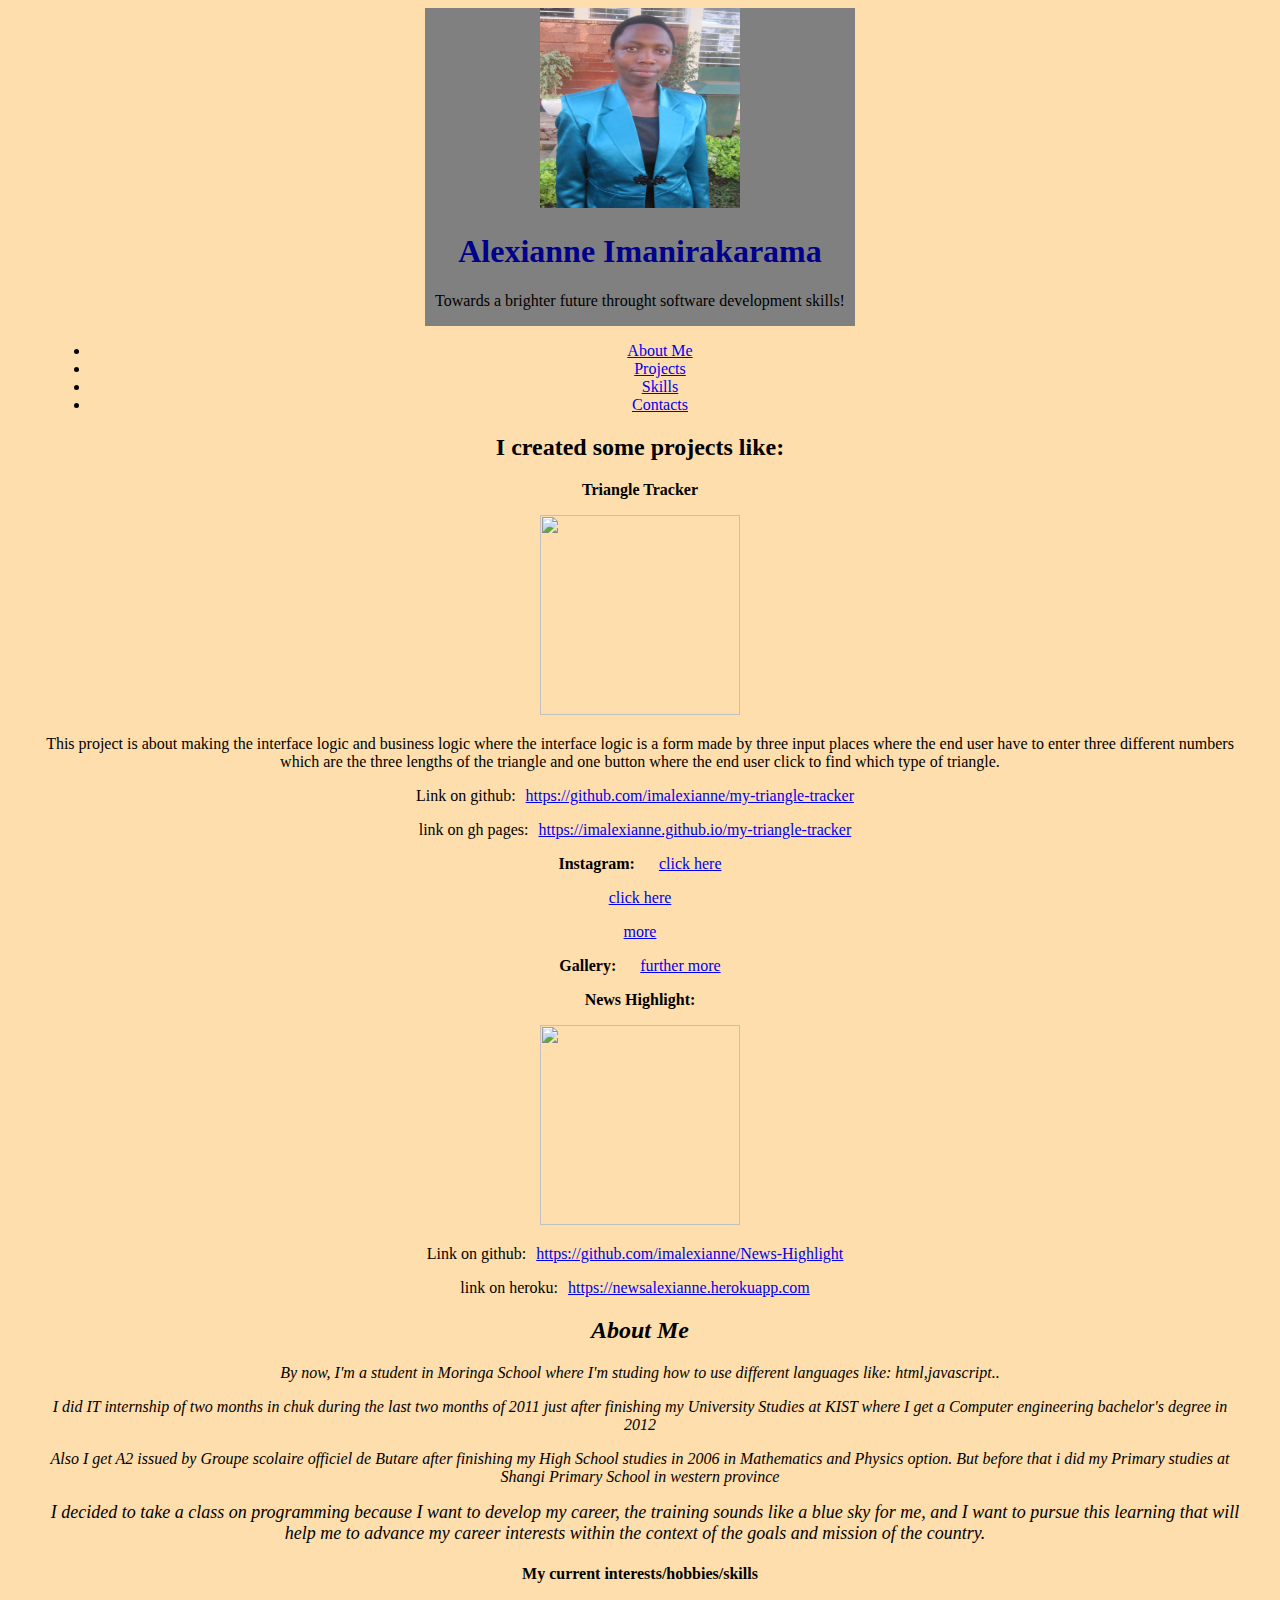
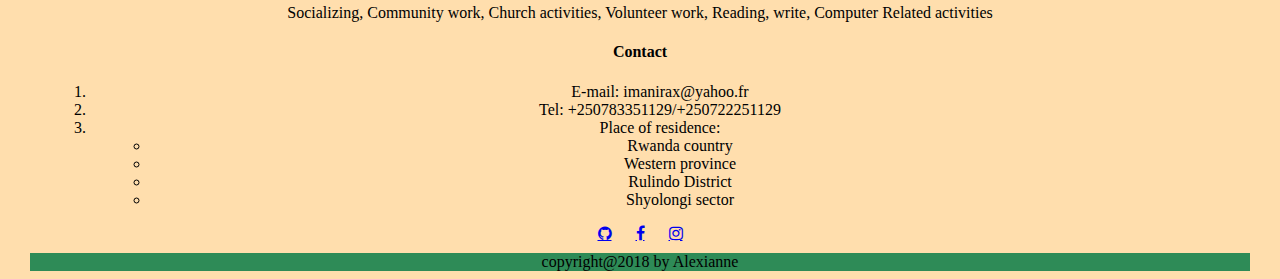
==== index.html @ ab797b79 "style" ====
<!DOCTYPE html>
<html>
  <head>
    <title>Alexianne portfolio</title>
      <link rel="stylesheet" type="text/css" href="css/style.css">
      <link rel="stylesheet" href="https://cdnjs.cloudflare.com/ajax/libs/font-awesome/4.7.0/css/font-awesome.min.css">
  </head>
  <body>
      
    <!--head section-->
     <div id="section">
      <!-- <div class="header"> -->
        
        <img src="image/Alexianne.jpg">
        <h1>Alexianne Imanirakarama</h1>     
      <!-- </div> -->
      <!-- <div class="me"> -->
        <p>Towards a brighter future throught software development skills!</p>
       
      <!-- </div> -->
    </div>
    <nav>
      <ul>
        <li><a href="#AboutMe">About Me</a></li>
        <li><a href="#Projects">Projects</a></li>
        <li><a href="Skills">Skills</a></li>
        <li><a href="#Contact">Contacts</a></li> 
      </ul>
    </nav>

    <!--projects section-->
    <div id="Projects">
      <h2>I created some projects like:</h2>
        <p><strong>Triangle Tracker</strong></p>
        
        <img src="/home/wecode/Pictures/Triangle.png">
        <p>This project is about making the interface logic and business logic where the interface logic is a form made by three input places where the end user have to enter three different numbers which are the three lengths of the triangle and one button where the end user click to find which type of triangle.</p>
        <p>Link on github:<a href="https://github.com/imalexianne/my-triangle-tracker/">https://github.com/imalexianne/my-triangle-tracker</a></p>
        <p>link on gh pages:<a href="https://https://imalexianne.github.io/my-triangle-tracker/">https://imalexianne.github.io/my-triangle-tracker</a></p> 
        
        <p><strong>Instagram:</strong> 
        <a href="https://github.com/imalexianne/Awards">click here</a></p>  
        <a href="https://awardsapp.herokuapp.com/">click here</a></p>
        
        <a href="https://cloneinst.herokuapp.com/">more</a></p>
        <p><strong>Gallery:</strong> 
        <a href="https://imalexianne.herokuapp.com/">further more</a></p>
        <p><strong>News Highlight:</strong></p>
        
        <img src="/home/wecode/Pictures/Newshighlight.png"> 
        <p>Link on github:<a href="https://github.com/imalexianne/News-Highlight">https://github.com/imalexianne/News-Highlight</a></p>
        <p>link on heroku:<a href="https://newsalexianne.herokuapp.com/">https://newsalexianne.herokuapp.com</a></p>
    
    </div>        
    <!--education background-->
    
    <div id="AboutMe">
      <h2>About Me</h2>
        <p>By now, I'm a student in Moringa School where I'm studing how to use different languages like: html,javascript..</p>
        <p>I did IT internship of two months in chuk during the last two months of 2011 just after finishing my University Studies at KIST where I get a Computer engineering bachelor's degree in 2012</p>
        <p>Also I get A2 issued by Groupe scolaire officiel de Butare after finishing my High School studies in 2006 
           in Mathematics and Physics option. But before that i did my Primary studies at Shangi Primary School in western province</p>
    </div>
    <!--motivation-->
    <p><span>I decided to take a class on programming because I want  to develop my career, the training sounds like a blue sky for me, and I want
        to pursue this learning that will help me to advance my career interests within the context of the goals and mission of the country.</span></p>
    <!--interests/hobbies/skills-->
    <h4>My current interests/hobbies/skills</h4>
    <p id="hobbies">Socializing, Community work, Church activities, Volunteer work, Reading, write, Computer Related activities</p>
    <!--current adress-->
    <div id="Contact">
      <h4>Contact</h4>
        <ol>
          <li>E-mail: imanirax@yahoo.fr</li>
          <li>Tel: +250783351129/+250722251129</li>
          <li>Place of residence: 
            <ul>
              <li>Rwanda country</li>
              <li>Western province</li>
              <li>Rulindo District</li>
              <li>Shyolongi sector</li>
            </ul>
          </li>  
        </ol>
    </div>
    <div class="social">
      <a href="https://github.com/imalexianne" class="fa fa-github"></a>
      <a href="https://www.facebook.com/imanirakarama.alexianne" class="fa fa-facebook"></a>
      <a href="https://www.instagram.com/imanirakaramaalexianne/?hl=en" class="fa fa-instagram"></a>  
    </div>              
  </body>
  <footer>copyright@2018 by Alexianne</footer>
</html>
---- css/style.css ----
*{
    margin-left:10px;
    margin-right:10px;
}
#section{
    background-color: grey;
    /* background-ima<div class="header">ge: url(https://encrypted-tbn0.gstatic.com/images?q=tbn:ANd9GcQOQzv6wLZZ5WgjfXl1J95irI3Px_-SPLRJhPrYNJxgn05WqN2XXQ); */
    padding: 0px;
    text-align:center; 
}
.me{
    font-style: bold;
    margin-left: 0px;
    margin-right:300px; 
    text-align: center;
}
h1{
    color:darkblue;
}
#AboutMe{
    font-style: oblique;
}
span{
    font-style: italic;
    font-size: large;
}
.header{
    text-align: center;
}
.social{
    text-align:center;
}
img{
    height:200px;
    width:200px;
}
body{
    background-color: darkgray;
    color:darkblue;
}
@media screen and (min-width: 900px) {
    body {
        background-color: navajowhite;
        color: black;
        text-align:center; 
    }
      #section{
        display:inline-block;
    }
    .me{
        margin-top: 80px;
       }
   }
@media scr
    #secti
      disp
    }
}
    image{justify-content
        border-radius:80px;
    }
    footer{
        margin-top: 10px;
        text-align:center;
        background-color: seagreen;
    }
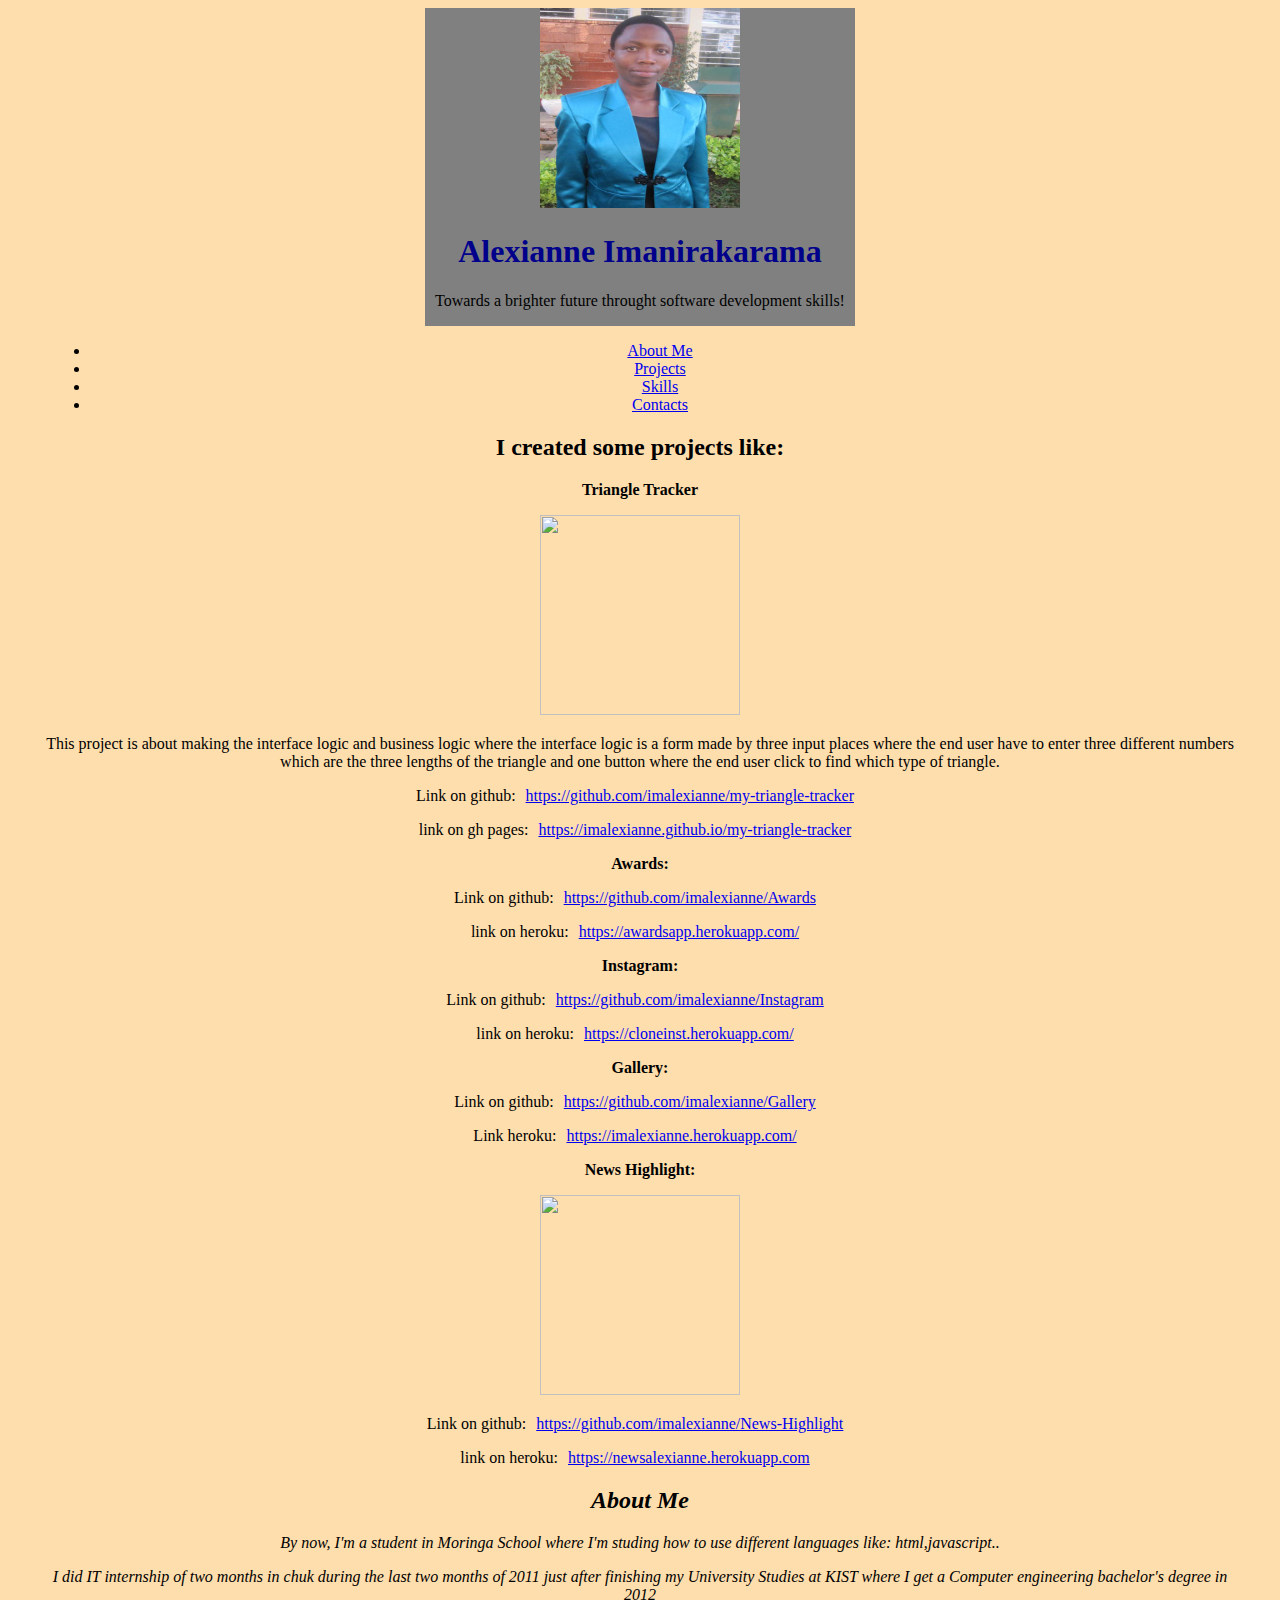
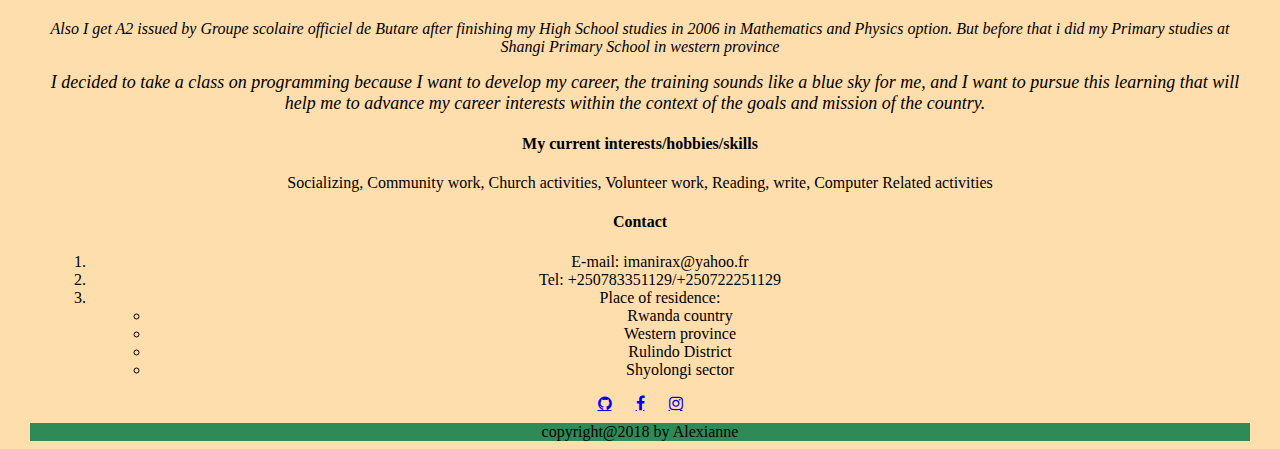
==== commit 4800a367: "add changes" ====
--- a/index.html
+++ b/index.html
@@ -38,13 +38,17 @@
         <p>Link on github:<a href="https://github.com/imalexianne/my-triangle-tracker/">https://github.com/imalexianne/my-triangle-tracker</a></p>
         <p>link on gh pages:<a href="https://https://imalexianne.github.io/my-triangle-tracker/">https://imalexianne.github.io/my-triangle-tracker</a></p> 
         
-        <p><strong>Instagram:</strong> 
-        <a href="https://github.com/imalexianne/Awards">click here</a></p>  
-        <a href="https://awardsapp.herokuapp.com/">click here</a></p>
-        
-        <a href="https://cloneinst.herokuapp.com/">more</a></p>
+        <p><strong>Awards:</strong> 
+        <p>Link on github:<a href="https://github.com/imalexianne/Awards">https://github.com/imalexianne/Awards</a></p>  
+        <p>link on heroku:<a href="https://awardsapp.herokuapp.com/">https://awardsapp.herokuapp.com/</a></p>
+
+        <p><strong>Instagram:</strong>
+        <p>Link on github:<a href="https://github.com/imalexianne/Instagram">https://github.com/imalexianne/Instagram</a></p>    
+        <p>link on heroku:<a href="https://cloneinst.herokuapp.com/">https://cloneinst.herokuapp.com/</a></p>
+
         <p><strong>Gallery:</strong> 
-        <a href="https://imalexianne.herokuapp.com/">further more</a></p>
+        <p>Link on github:<a href="https://github.com/imalexianne/Gallery">https://github.com/imalexianne/Gallery</a></p> 
+        <p>Link heroku:<a href="https://imalexianne.herokuapp.com/">https://imalexianne.herokuapp.com/</a></p>
         <p><strong>News Highlight:</strong></p>
         
         <img src="/home/wecode/Pictures/Newshighlight.png"> 
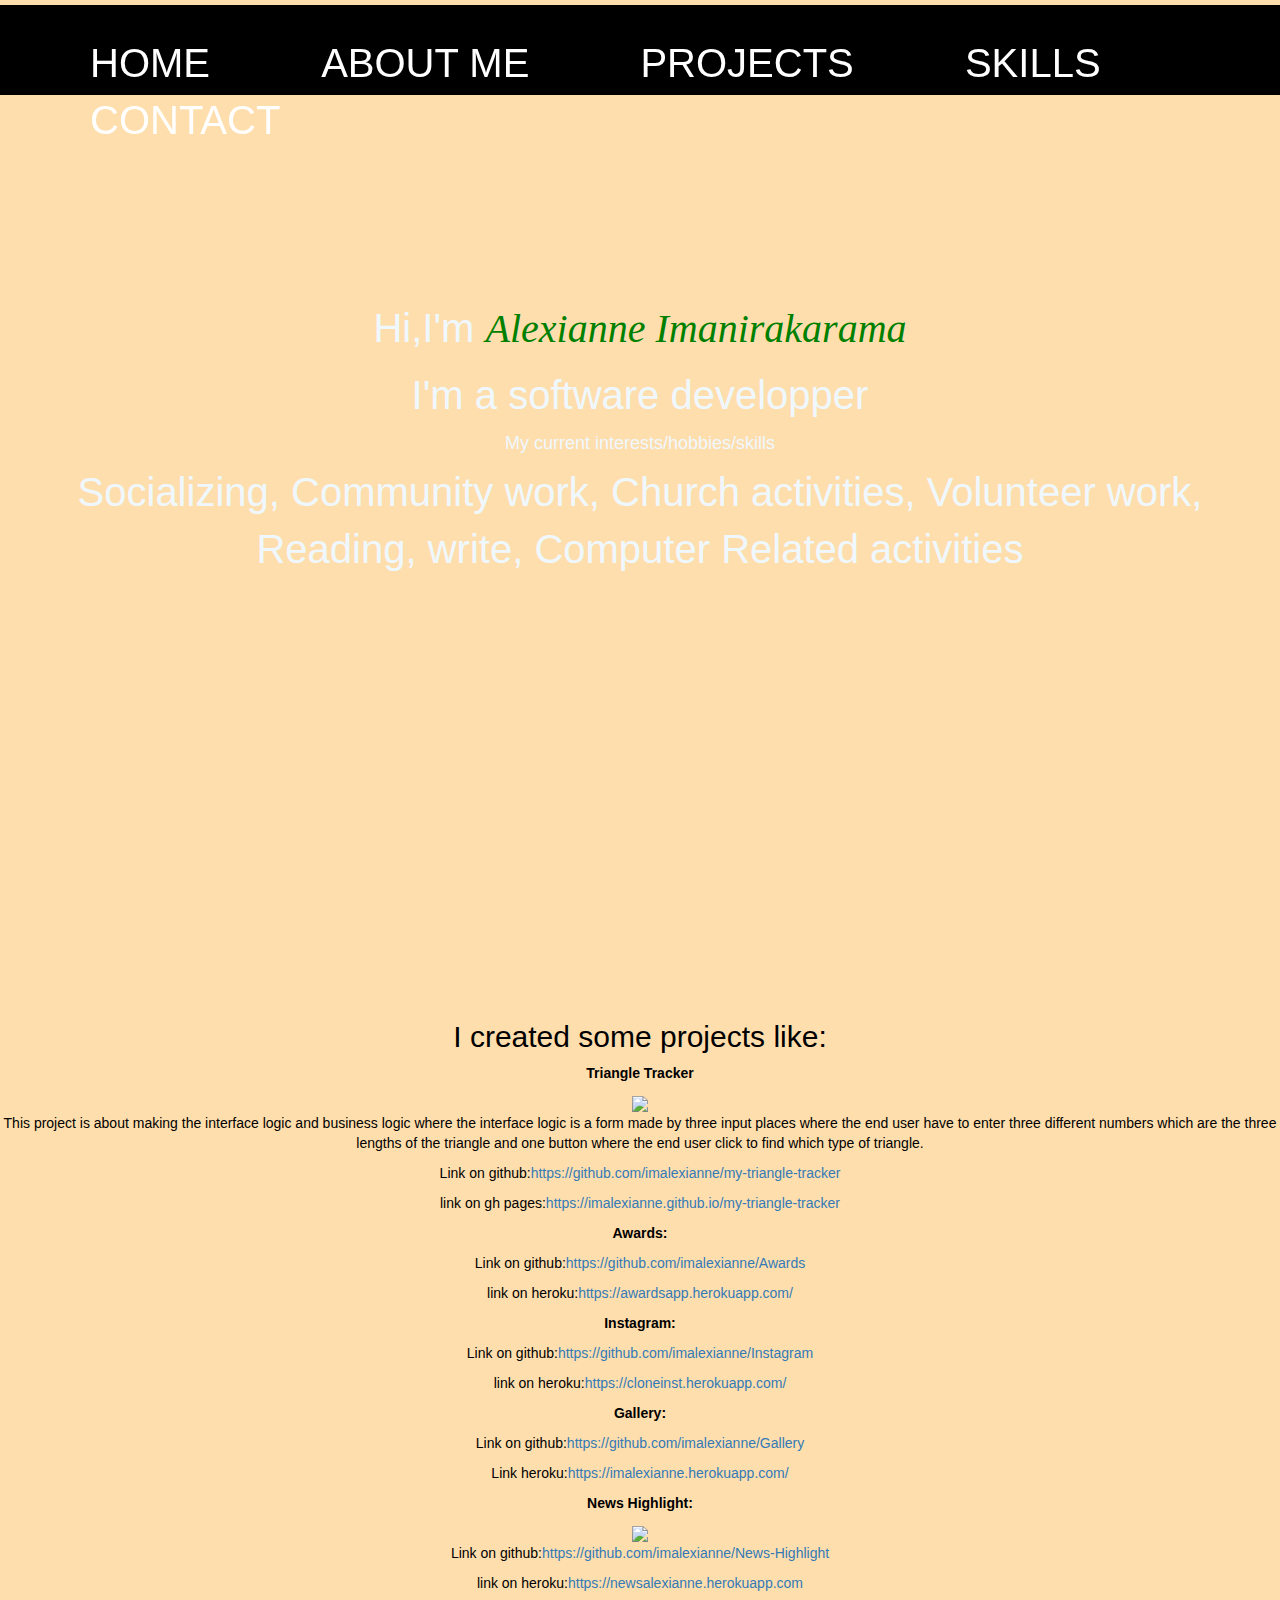
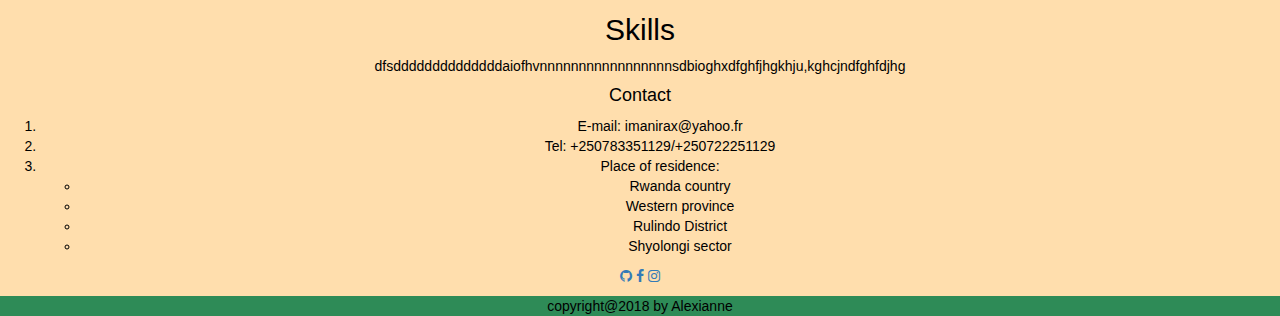
==== commit 7fef6f6f: "styles" ====
--- a/index.html
+++ b/index.html
@@ -2,91 +2,100 @@
 <html>
   <head>
     <title>Alexianne portfolio</title>
+      <link rel="stylesheet" href="https://maxcdn.bootstrapcdn.com/bootstrap/3.4.0/css/bootstrap.min.css">
+
+                       
       <link rel="stylesheet" type="text/css" href="css/style.css">
       <link rel="stylesheet" href="https://cdnjs.cloudflare.com/ajax/libs/font-awesome/4.7.0/css/font-awesome.min.css">
+      <link rel="stylesheet" href="https://cdnjs.cloudflare.com/ajax/libs/font-awesome/4.7.0/css/font-awesome.min.css">
+   
   </head>
   <body>
+    <div id="bar">
+      <div id="navig">
+          <nav>
+              <ul>
+                  <li><a href="#home">home</a></li>
+                  <li><a href="#aboutme">about me</a></li>
+                  <li><a href="#projects">projects</a></li>
+                  <li><a href="#skills">skills</a></li>
+                  <li><a href="#contact">contact</a></li>
+                  
+              </ul>
+               
+          </nav>
+  
+      </div>
+  
+        <div id="home">
+            <p>Hi,I'm <em style="font-family: 'Courgette', cursive;color:green;">Alexianne Imanirakarama</em></p>
+            <p>I'm a software developper</p>
+        
+            <h4>My current interests/hobbies/skills</h4>
+            <p id="hobbies">Socializing, Community work, Church activities, Volunteer work, Reading, write, Computer Related activities</p>
+        </div>
+    </div>
+        <div id="projects">
+            <h2>I created some projects like:</h2>
+              <p><strong>Triangle Tracker</strong></p>
+              
+              <img src="/home/wecode/Pictures/Triangle.png">
+              <p>This project is about making the interface logic and business logic where the interface logic is a form made by three input places where the end user have to enter three different numbers which are the three lengths of the triangle and one button where the end user click to find which type of triangle.</p>
+              <p>Link on github:<a href="https://github.com/imalexianne/my-triangle-tracker/">https://github.com/imalexianne/my-triangle-tracker</a></p>
+              <p>link on gh pages:<a href="https://https://imalexianne.github.io/my-triangle-tracker/">https://imalexianne.github.io/my-triangle-tracker</a></p> 
+              
+              <p><strong>Awards:</strong> 
+              <p>Link on github:<a href="https://github.com/imalexianne/Awards">https://github.com/imalexianne/Awards</a></p>  
+              <p>link on heroku:<a href="https://awardsapp.herokuapp.com/">https://awardsapp.herokuapp.com/</a></p>
+    
+              <p><strong>Instagram:</strong>
+              <p>Link on github:<a href="https://github.com/imalexianne/Instagram">https://github.com/imalexianne/Instagram</a></p>    
+              <p>link on heroku:<a href="https://cloneinst.herokuapp.com/">https://cloneinst.herokuapp.com/</a></p>
+    
+              <p><strong>Gallery:</strong> 
+              <p>Link on github:<a href="https://github.com/imalexianne/Gallery">https://github.com/imalexianne/Gallery</a></p> 
+              <p>Link heroku:<a href="https://imalexianne.herokuapp.com/">https://imalexianne.herokuapp.com/</a></p>
+              <p><strong>News Highlight:</strong></p>
+              
+              <img src="/home/wecode/Pictures/Newshighlight.png"> 
+              <p>Link on github:<a href="https://github.com/imalexianne/News-Highlight">https://github.com/imalexianne/News-Highlight</a></p>
+              <p>link on heroku:<a href="https://newsalexianne.herokuapp.com/">https://newsalexianne.herokuapp.com</a></p>
+          
+          </div> 
+        
+        
       
-    <!--head section-->
-     <div id="section">
-      <!-- <div class="header"> -->
+        <div id="skills">
+          <h2>Skills</h2>
+            dfsddddddddddddddaiofhvnnnnnnnnnnnnnnnnnsdbioghxdfghfjhgkhju,kghcjndfghfdjhg
+          </div>
+         
+          
+          <!--current adress-->
+          <div id="contact">
+            <h4>Contact</h4>
+              <ol>
+                <li>E-mail: imanirax@yahoo.fr</li>
+                <li>Tel: +250783351129/+250722251129</li>
+                <li>Place of residence: 
+                  <ul>
+                    <li>Rwanda country</li>
+                    <li>Western province</li>
+                    <li>Rulindo District</li>
+                    <li>Shyolongi sector</li>
+                  </ul>
+                </li>  
+              </ol>
+          </div>
         
-        <img src="image/Alexianne.jpg">
-        <h1>Alexianne Imanirakarama</h1>     
-      <!-- </div> -->
-      <!-- <div class="me"> -->
-        <p>Towards a brighter future throught software development skills!</p>
+      
+      
+      
+   
        
-      <!-- </div> -->
-    </div>
-    <nav>
-      <ul>
-        <li><a href="#AboutMe">About Me</a></li>
-        <li><a href="#Projects">Projects</a></li>
-        <li><a href="Skills">Skills</a></li>
-        <li><a href="#Contact">Contacts</a></li> 
-      </ul>
-    </nav>
+      
 
-    <!--projects section-->
-    <div id="Projects">
-      <h2>I created some projects like:</h2>
-        <p><strong>Triangle Tracker</strong></p>
-        
-        <img src="/home/wecode/Pictures/Triangle.png">
-        <p>This project is about making the interface logic and business logic where the interface logic is a form made by three input places where the end user have to enter three different numbers which are the three lengths of the triangle and one button where the end user click to find which type of triangle.</p>
-        <p>Link on github:<a href="https://github.com/imalexianne/my-triangle-tracker/">https://github.com/imalexianne/my-triangle-tracker</a></p>
-        <p>link on gh pages:<a href="https://https://imalexianne.github.io/my-triangle-tracker/">https://imalexianne.github.io/my-triangle-tracker</a></p> 
-        
-        <p><strong>Awards:</strong> 
-        <p>Link on github:<a href="https://github.com/imalexianne/Awards">https://github.com/imalexianne/Awards</a></p>  
-        <p>link on heroku:<a href="https://awardsapp.herokuapp.com/">https://awardsapp.herokuapp.com/</a></p>
-
-        <p><strong>Instagram:</strong>
-        <p>Link on github:<a href="https://github.com/imalexianne/Instagram">https://github.com/imalexianne/Instagram</a></p>    
-        <p>link on heroku:<a href="https://cloneinst.herokuapp.com/">https://cloneinst.herokuapp.com/</a></p>
-
-        <p><strong>Gallery:</strong> 
-        <p>Link on github:<a href="https://github.com/imalexianne/Gallery">https://github.com/imalexianne/Gallery</a></p> 
-        <p>Link heroku:<a href="https://imalexianne.herokuapp.com/">https://imalexianne.herokuapp.com/</a></p>
-        <p><strong>News Highlight:</strong></p>
-        
-        <img src="/home/wecode/Pictures/Newshighlight.png"> 
-        <p>Link on github:<a href="https://github.com/imalexianne/News-Highlight">https://github.com/imalexianne/News-Highlight</a></p>
-        <p>link on heroku:<a href="https://newsalexianne.herokuapp.com/">https://newsalexianne.herokuapp.com</a></p>
     
-    </div>        
-    <!--education background-->
-    
-    <div id="AboutMe">
-      <h2>About Me</h2>
-        <p>By now, I'm a student in Moringa School where I'm studing how to use different languages like: html,javascript..</p>
-        <p>I did IT internship of two months in chuk during the last two months of 2011 just after finishing my University Studies at KIST where I get a Computer engineering bachelor's degree in 2012</p>
-        <p>Also I get A2 issued by Groupe scolaire officiel de Butare after finishing my High School studies in 2006 
-           in Mathematics and Physics option. But before that i did my Primary studies at Shangi Primary School in western province</p>
-    </div>
-    <!--motivation-->
-    <p><span>I decided to take a class on programming because I want  to develop my career, the training sounds like a blue sky for me, and I want
-        to pursue this learning that will help me to advance my career interests within the context of the goals and mission of the country.</span></p>
-    <!--interests/hobbies/skills-->
-    <h4>My current interests/hobbies/skills</h4>
-    <p id="hobbies">Socializing, Community work, Church activities, Volunteer work, Reading, write, Computer Related activities</p>
-    <!--current adress-->
-    <div id="Contact">
-      <h4>Contact</h4>
-        <ol>
-          <li>E-mail: imanirax@yahoo.fr</li>
-          <li>Tel: +250783351129/+250722251129</li>
-          <li>Place of residence: 
-            <ul>
-              <li>Rwanda country</li>
-              <li>Western province</li>
-              <li>Rulindo District</li>
-              <li>Shyolongi sector</li>
-            </ul>
-          </li>  
-        </ol>
-    </div>
     <div class="social">
       <a href="https://github.com/imalexianne" class="fa fa-github"></a>
       <a href="https://www.facebook.com/imanirakarama.alexianne" class="fa fa-facebook"></a>
--- a/css/style.css
+++ b/css/style.css
@@ -1,25 +1,52 @@
-*{
-    margin-left:10px;
-    margin-right:10px;
+#bar{
+    background-image:url("https://codeinspiration.pro/wp-content/themes/theme_ci/img/ImageHero1.jpg");
+    background-size: 100% 100%;
+    height:1000px;
+    margin-bottom:10px;
+    color: aliceblue;
+    font-size:40px;
+    text-align: center;
+    padding-top:300px;
+    font-family: -apple-system, BlinkMacSystemFont, 'Segoe UI', Roboto, Oxygen, Ubuntu, Cantarell, 'Open Sans', 'Helvetica Neue', sans-serif;
 }
+
+
 #section{
-    background-color: grey;
+  height:100%;
+  width:100%;
+  background-image:url(https://codeinspiration.pro/wp-content/themes/theme_ci/img/ImageHero1.jpg);
     /* background-ima<div class="header">ge: url(https://encrypted-tbn0.gstatic.com/images?q=tbn:ANd9GcQOQzv6wLZZ5WgjfXl1J95irI3Px_-SPLRJhPrYNJxgn05WqN2XXQ); */
-    padding: 0px;
-    text-align:center; 
+    
+    
+    
+
+  
+  background-color: #cccccc;
+  
+  background-position: center;
+  background-repeat: no-repeat;
+  background-size: cover;
+  position: relative;
 }
-.me{
+.centered{
+    position: absolute;
+    top: 50%;
+    left: 50%;
+    transform: translate(-50%, -50%);
+    margin-top:30%;
+  }
+  
+/* .me{
     font-style: bold;
     margin-left: 0px;
     margin-right:300px; 
     text-align: center;
-}
+} */
 h1{
     color:darkblue;
 }
-#AboutMe{
-    font-style: oblique;
-}
+
+
 span{
     font-style: italic;
     font-size: large;
@@ -30,10 +57,10 @@
 .social{
     text-align:center;
 }
-img{
+/* img{
     height:200px;
     width:200px;
-}
+} */
 body{
     background-color: darkgray;
     color:darkblue;
@@ -51,16 +78,41 @@
         margin-top: 80px;
        }
    }
-@media scr
-    #secti
-      disp
-    }
-}
-    image{justify-content
-        border-radius:80px;
-    }
+
     footer{
         margin-top: 10px;
         text-align:center;
         background-color: seagreen;
+    }
+    h3{
+        color:white;
+    }
+    nav{
+        height: 90px;
+        background-color:black;
+        text-align: left;
+        position: fixed;
+        top:5px;
+        width:100%;
+    }
+    nav ul{
+        padding-top:30px;
+    }
+    
+    nav ul li{
+        display: inline-block;
+        
+        
+    }
+    
+    nav ul li a{
+        text-transform:uppercase;
+        padding: 0 50px 40px 50px ;
+        color:white;
+        text-decoration: none;
+        
+    }
+    
+    nav ul li a:hover{
+        color:red;
     }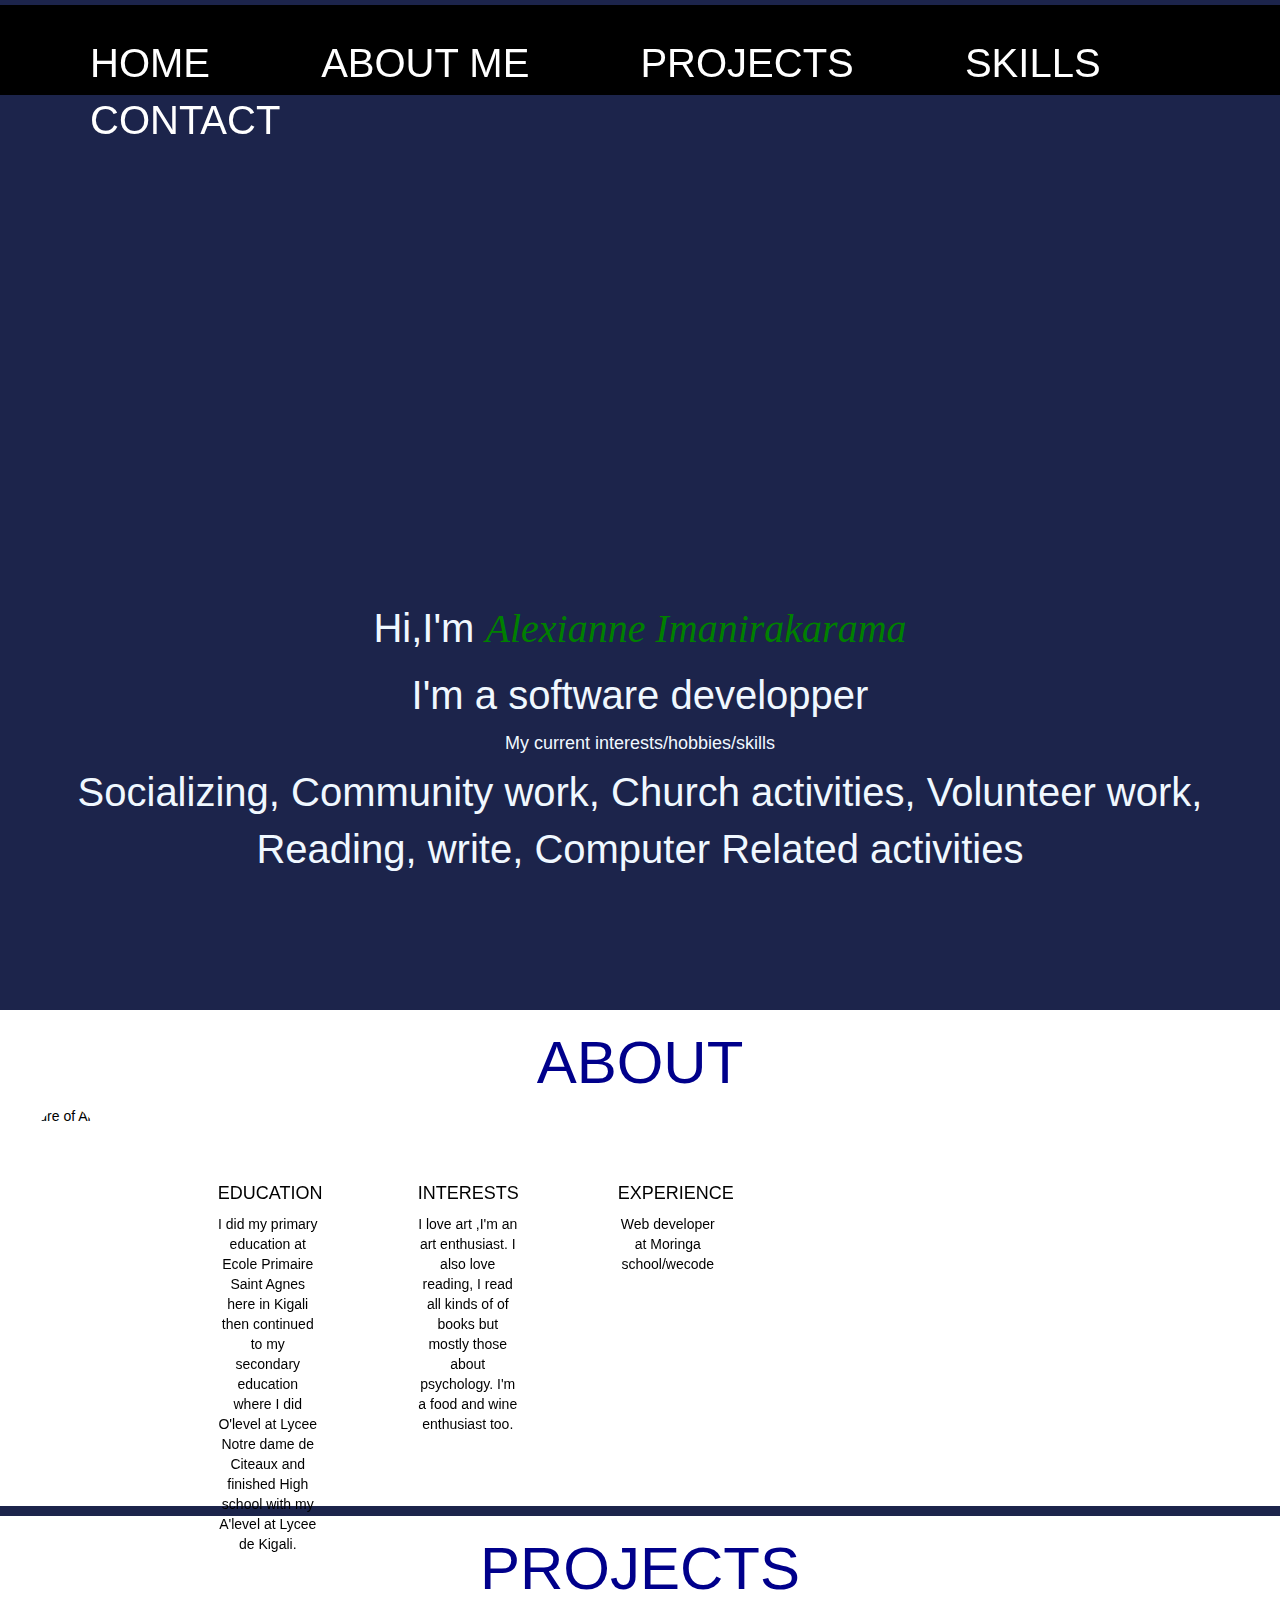
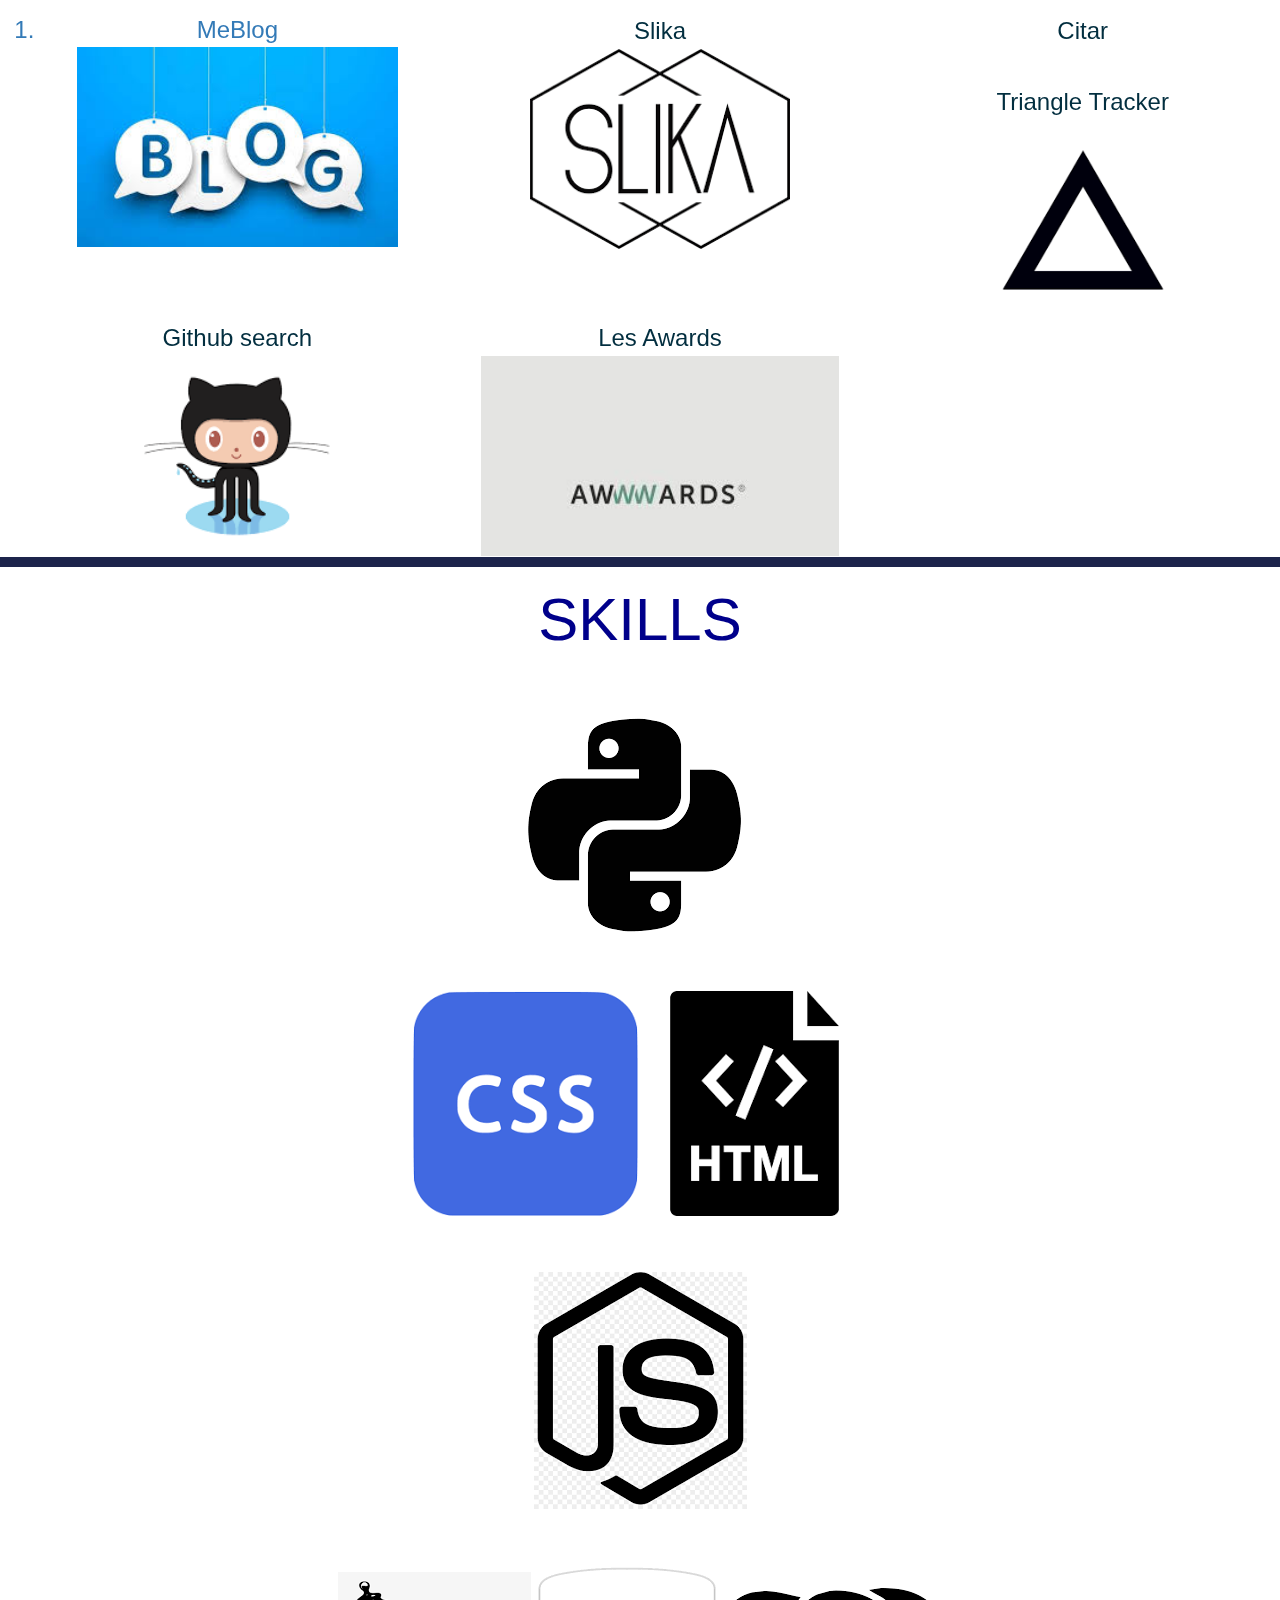
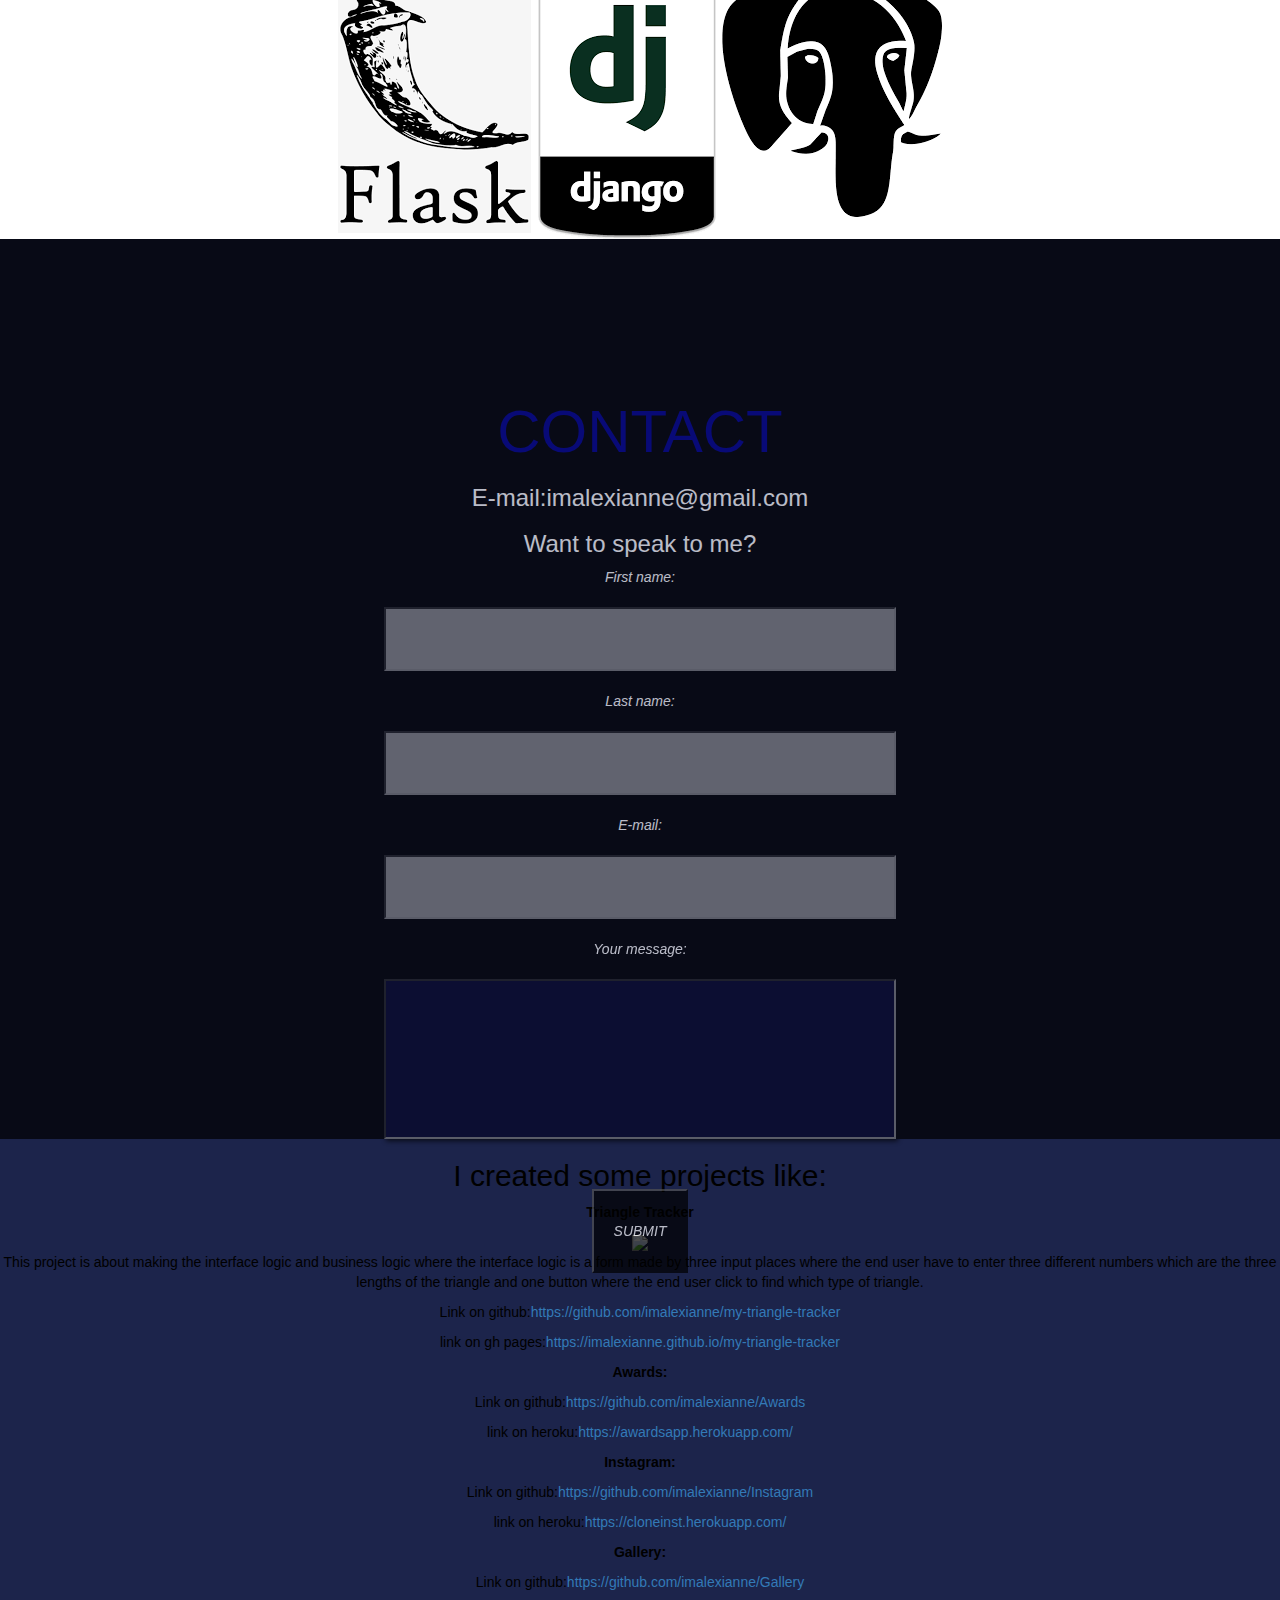
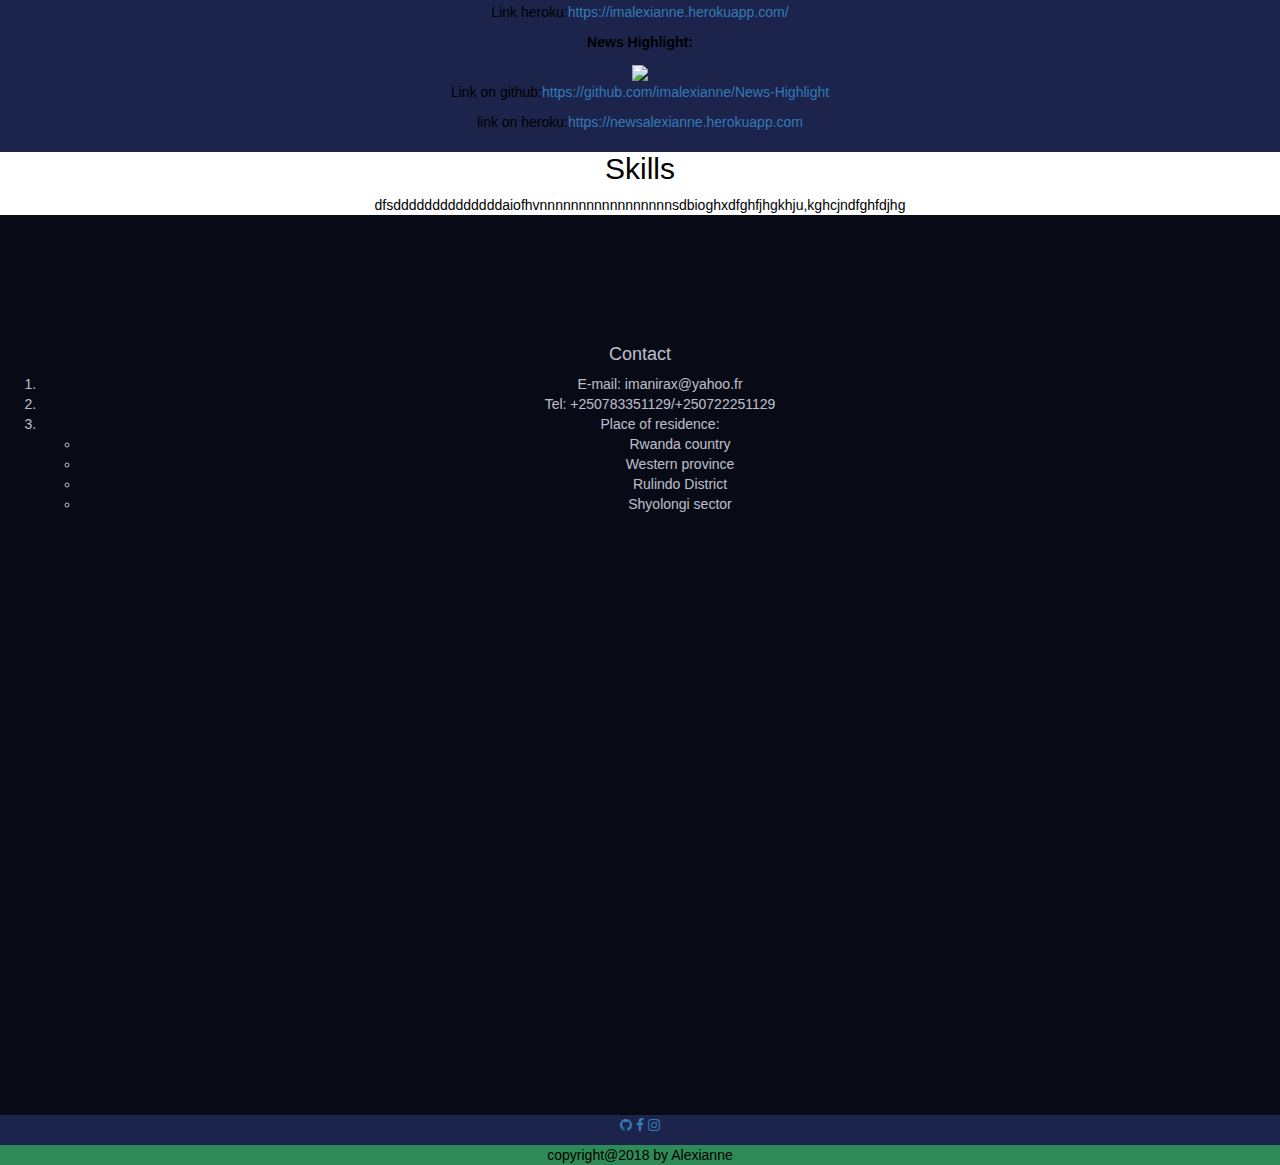
==== commit 5a4a6cda: "styles" ====
--- a/index.html
+++ b/index.html
@@ -35,6 +35,185 @@
             <p id="hobbies">Socializing, Community work, Church activities, Volunteer work, Reading, write, Computer Related activities</p>
         </div>
     </div>
+
+
+
+
+
+
+    <div id="about">
+      <h1>ABOUT</h1>
+      <div>
+      <img height="400px;" style="border-radius:50%;float: left;" src="https://instagram.fkgl1-1.fna.fbcdn.net/vp/77fd5631f260f55328ab012a439bee21/5D558C71/t51.2885-19/s150x150/30855607_438489249909446_4873376975613329408_n.jpg?_nc_ht=instagram.fkgl1-1.fna.fbcdn.net" alt="Picture of Anabella">
+    </div>
+      <div class="row" id="abo">
+            <!-- <div class="col-md-3">
+                <h4>NAME</h4>
+            
+            <p>TUYISENGE Anabella<p>
+            </div> -->
+      
+            <div class="col-md-3" style=>
+                 <h4 class="card card-heading">EDUCATION</h4>
+            
+                
+            <p>I did my primary education at Ecole Primaire Saint Agnes here in Kigali then continued to my secondary education where I did O'level at Lycee Notre dame de Citeaux and finished High school with my A'level at Lycee de Kigali.</p>
+        </div>
+        
+            <div class="col-md-3">
+                 <h4>INTERESTS</h4>
+           
+        
+            <p>I love art ,I'm an art enthusiast.
+                    I also love reading, I read all kinds of of books but mostly those about psychology.
+                 I'm a food and wine enthusiast too. </p>
+                </div>
+            <div class="col-md-3">
+                <h4>EXPERIENCE</h4>
+           
+            <p>Web developer at Moringa school/wecode</p>
+       
+        </div>
+      </div>
+    </div>
+      <div id="portfolio">
+            <div class="projectsname">
+                    <h1>PROJECTS</h1>
+                        <ol>
+                              <div class="projects">
+                                  <div class="row">
+                                      <div class="col-md-4">
+     <a href="blog.html">
+        <li class="project">MeBlog</li>
+        <img height="200" src="[data-uri]" alt="">
+     </a>
+        <!-- <img src="images/1.png" alt="" height="200"> -->
+        <!-- <h6>MeBlog is a personal blog where I post my personal.You're free to visit,like and comment on the blog posts there</h6>
+        <h5>Me  blog was developed using: <em>Flask framework, Bootstrap </em></h5>
+        <a href="https://meblog1109.herokuapp.com/">MeBlog</a>
+        <a href="https://meblog1109.herokuapp.com/">Github repo</a> -->
+    </div>
+    <div class="col-md-4">
+        <li class="projects">Slika</li>
+        <img height="200" src="[data-uri]" alt="">
+        <!-- <img src="images/2.png" alt="" height="200"> -->
+        <!-- <h6>Slika is a web site where I post amazing photography</h6>
+        <h5>Slika was developed using: <em>Django framework, Bootstrap </em></h5>
+        <a href="https://slika1109.herokuapp.com/">Slika</a>
+        <a href="https://meblog1109.herokuapp.com/">Github repo</a> -->
+    </div>
+    <div class="col-md-4">
+        <li class="projects">Citar</li>
+        <img src="https://encrypted-tbn0.gstatic.com/images?q=tbn:ANd9GcQB5HpevOaBNTjzOSbn5gCDR3pBnRqMSApg_3SA7JFpp4n_UK0REA" alt="" height="200">
+        <!-- <img src="images/3.png" alt="" height="200"> -->
+        <!-- <h6>Citar is a website where different quotes are posted and can be upvoted and downvoted</h6>
+        <h5>Citar was developed using: <em>Angular framework, Bootstrap </em></h5>
+        <a href="https://meblog1109.herokuapp.com/">Citar</a>
+        <a href="https://meblog1109.herokuapp.com/">Github repo</a> -->
+    </div>
+    <div class="col-md-4">
+        <li class="projects">Triangle Tracker</li>
+        <img src="[data-uri]" alt="" height="200">
+        <!-- <img src="images/4.png" alt="" height="200"> -->
+
+        <!-- <h6>Triangle Tracker is a website where people can go to compare types of triangles</h6>
+        <h5>Citar was developed using: <em>Html, CSS ,JavaScript </em></h5>
+        <a href="https://meblog1109.herokuapp.com/">Triangle Tracker</a>
+        <a href="https://meblog1109.herokuapp.com/">Github repo</a> -->
+    </div>
+
+    <div class="col-md-4">
+            <a href="git.html">
+            <li class="projects">Github search</li>
+            <img src="[data-uri]" height="200" alt="">
+            </a>
+            
+            
+        <!-- <h5>Github serach was developed using: <em>Angular JS, Bootstrap </em></h5>
+        <a href="https://anabella1109.github.io/Github/">Github Search</a>
+        <a href="https://meblog1109.herokuapp.com/">Github repo</a> -->
+            
+        </div>
+        <div class="col-md-4">
+                <li class="projects">Les Awards</li>
+                <img src="[data-uri]" height="200" alt="">
+                <!-- <img src="images/6.png" alt="" height="200"> -->
+                <!-- <h6>LewAwards is an Awwwards clone web app where peple can come rate different projects</h6>
+                <h5>Citar was developed using: <em>Django, Bootstrap, Postgresql</em></h5>
+                <a href="https://anabella1109.github.io/Github/">LesAwards</a>
+                <a href="https://meblog1109.herokuapp.com/">Github repo</a> -->
+            </div>
+    </div>
+    </ol>
+ 
+    </div>
+   
+   
+
+   
+    </div>
+    
+
+  <div>
+      
+  </div>
+<div id="skills">
+
+<h1>SKILLS</h1>
+<center><div>
+ <h3>Python</h3>
+ <img src="[data-uri]" alt="">
+ <h3>HTML&CSS</h3>
+ <img src="[data-uri]" alt="">
+ <img src="[data-uri]" alt="">
+ <h3>JavaScript</h3>
+ <img src="[data-uri]" alt="">
+ <h3>Postgres</h3>
+ <img src="[data-uri]" alt="">
+ <img src="[data-uri]" alt="">
+ <img src="[data-uri]" alt="">
+</div></center>
+ 
+</div>
+  <div id="contact">
+    <h1>CONTACT</h1>
+    <h3>E-mail:imalexianne@gmail.com</h3>
+    <h3>Want to speak to me?</h3>
+    <form>
+            First name:<br>
+            <input type="text" name="firstname"><br>
+            Last name:<br>
+            <input type="text" name="lastname"><br>
+            E-mail:<br>
+            <input type="text" name="e-mail"><br>
+            Your message:<br>
+            <input type="text" name="message" id="bigger"><br>
+            <input type="submit" value="Submit">
+    </form>
+    
+
+      
+  </div>
+
+
+
+
+
+
+
+
+
+
+
+
+
+
+
+
+
+
+
+
         <div id="projects">
             <h2>I created some projects like:</h2>
               <p><strong>Triangle Tracker</strong></p>
--- a/css/style.css
+++ b/css/style.css
@@ -115,4 +115,220 @@
     
     nav ul li a:hover{
         color:red;
-    }+    }
+
+
+
+    body{
+        background-color:rgb(28, 36, 75);
+       
+    }
+    input[type=text]{
+        background-color:grey;
+        color:black;
+        padding: 20px;
+        width: 40%;
+        box-shadow:2px 2px 5px black;
+        margin: 20px;
+    }
+    
+    #bigger{
+        height:160px;
+        background-color: rgb(7, 7, 41);
+        color:white;
+    }
+    
+    input[type=submit]{
+        background-color:black;
+        color: white;
+        padding-top:30px;
+        padding-bottom:30px;
+        padding-left: 20px;
+        padding-right: 20px;
+        margin-top: 30px;
+        font-family: -apple-system, BlinkMacSystemFont, 'Segoe UI', Roboto, Oxygen, Ubuntu, Cantarell, 'Open Sans', 'Helvetica Neue', sans-serif;
+        text-transform: uppercase;
+    }
+    
+    #contact{
+        color:white;
+        background-color:black;
+        opacity:0.7;
+        height: 900px;
+        font-family: 'Gill Sans', 'Gill Sans MT', Calibri, 'Trebuchet MS', sans-serif;
+        text-align: center;
+        padding-top: 120px;
+    
+    }
+    
+    #home{
+        background-image:url("https://images.pexels.com/photos/234527/pexels-photo-234527.jpeg?auto=compress&cs=tinysrgb&dpr=2&h=750&w=1260");
+        background-size: 100% 100%;
+        height:1000px;
+        margin-bottom:10px;
+        color: aliceblue;
+        font-size:40px;
+        text-align: center;
+        padding-top:300px;
+        font-family: -apple-system, BlinkMacSystemFont, 'Segoe UI', Roboto, Oxygen, Ubuntu, Cantarell, 'Open Sans', 'Helvetica Neue', sans-serif;
+    }
+    
+    em{
+        /* color: cornflowerblue; */
+        /* font-family: 'Courgette', cursive; */
+    }
+    
+    #about>div>div{
+        /* background-color: dodgerblue; */
+        border-radius: 50%;
+        height: 130px;
+        width: 130px;
+         margin-left: 70px;
+         position:relative;
+         top:-50px;
+          
+       
+       
+    }
+    #about>div>h4{
+        padding-top: 54px;
+        text-align: center;
+    }
+    
+    .flex1{ 
+        display: inline-flex;
+        justify-content: space-around;
+        margin-top: 200px;
+    
+    }
+    
+    #about>p{
+        font-family: Cambria, Cochin, Georgia, Times, 'Times New Roman', serif;
+        font-size: 15px;
+        width: 130px;
+        display:inline-flex;
+        justify-content: space-around;
+        position:relative;
+        top:90px;
+        left:-110px;
+    
+        
+        
+    }
+    
+    #portfolio h1,#about h1, #skills h1{
+        text-align: center;
+        margin-top:10px;
+        padding-top: 20px;
+        font-family: 'Gill Sans', 'Gill Sans MT', Calibri, 'Trebuchet MS', sans-serif;
+        font-size: 60px;
+    }
+    
+    #contact h1{
+        text-align: center;
+        font-family: 'Gill Sans', 'Gill Sans MT', Calibri, 'Trebuchet MS', sans-serif;
+        font-size: 60px;
+        padding-top: 20px;
+        
+    }
+    
+    .projects{
+        display:flex;
+        flex-direction:row;
+        justify-content: space-around;
+        padding: 1px;
+        font-size:24px;
+        color:rgb(2, 46, 63);
+    }
+    .description{
+        display:flex;
+        flex-direction:row;
+        justify-content: space-around;
+        padding: 1px;
+    }
+    .links{
+        display:flex;
+        flex-direction:row;
+        justify-content: space-around;
+        padding: 1px;
+        text-decoration-line:none;
+          
+    }
+    .links a{
+        text-decoration-line:none;
+        padding:20px;
+        opacity:0.7;
+        background-color:rgba(132, 230, 230, 0.637);
+        margin-top:100px;
+        color: rgba(17, 22, 22, 0.637);
+    }
+    .links a:hover{
+        background-color:#5088f0;
+    }
+    
+    .description{
+        margin-left:100px;
+        margin-top: 100px;
+        font-family: 'Gill Sans', 'Gill Sans MT', Calibri, 'Trebuchet MS', sans-serif;
+    }
+    
+    #last,#two{
+        text-align: center;
+        font-size: 22px;
+        margin-top: 160px;
+        
+        
+    }
+    
+    form{
+        font-style: italic;
+    }
+    
+    img{
+        /* height:300px; */
+        /* border-radius:50%; */
+        /* float:left; */
+    }
+    nav{
+        height: 90px;
+        background-color:black;
+        text-align: left;
+        position: fixed;
+        top:5px;
+        width:100%;
+    }
+    nav ul{
+        padding-top:30px;
+    }
+    
+    nav ul li{
+        display: inline-block;
+        
+        
+    }
+    
+    nav ul li a{
+        text-transform:uppercase;
+        padding: 0 50px 40px 50px ;
+        color:white;
+        text-decoration: none;
+        
+    }
+    
+    nav ul li a:hover{
+        color:red;
+    }
+    #about,#portfolio,#skills{
+        background-color: white;
+        height: 100%;
+        
+    }
+    
+    #abo{
+        margin-top: 10%;
+    }
+    
+    
+        
+    
+    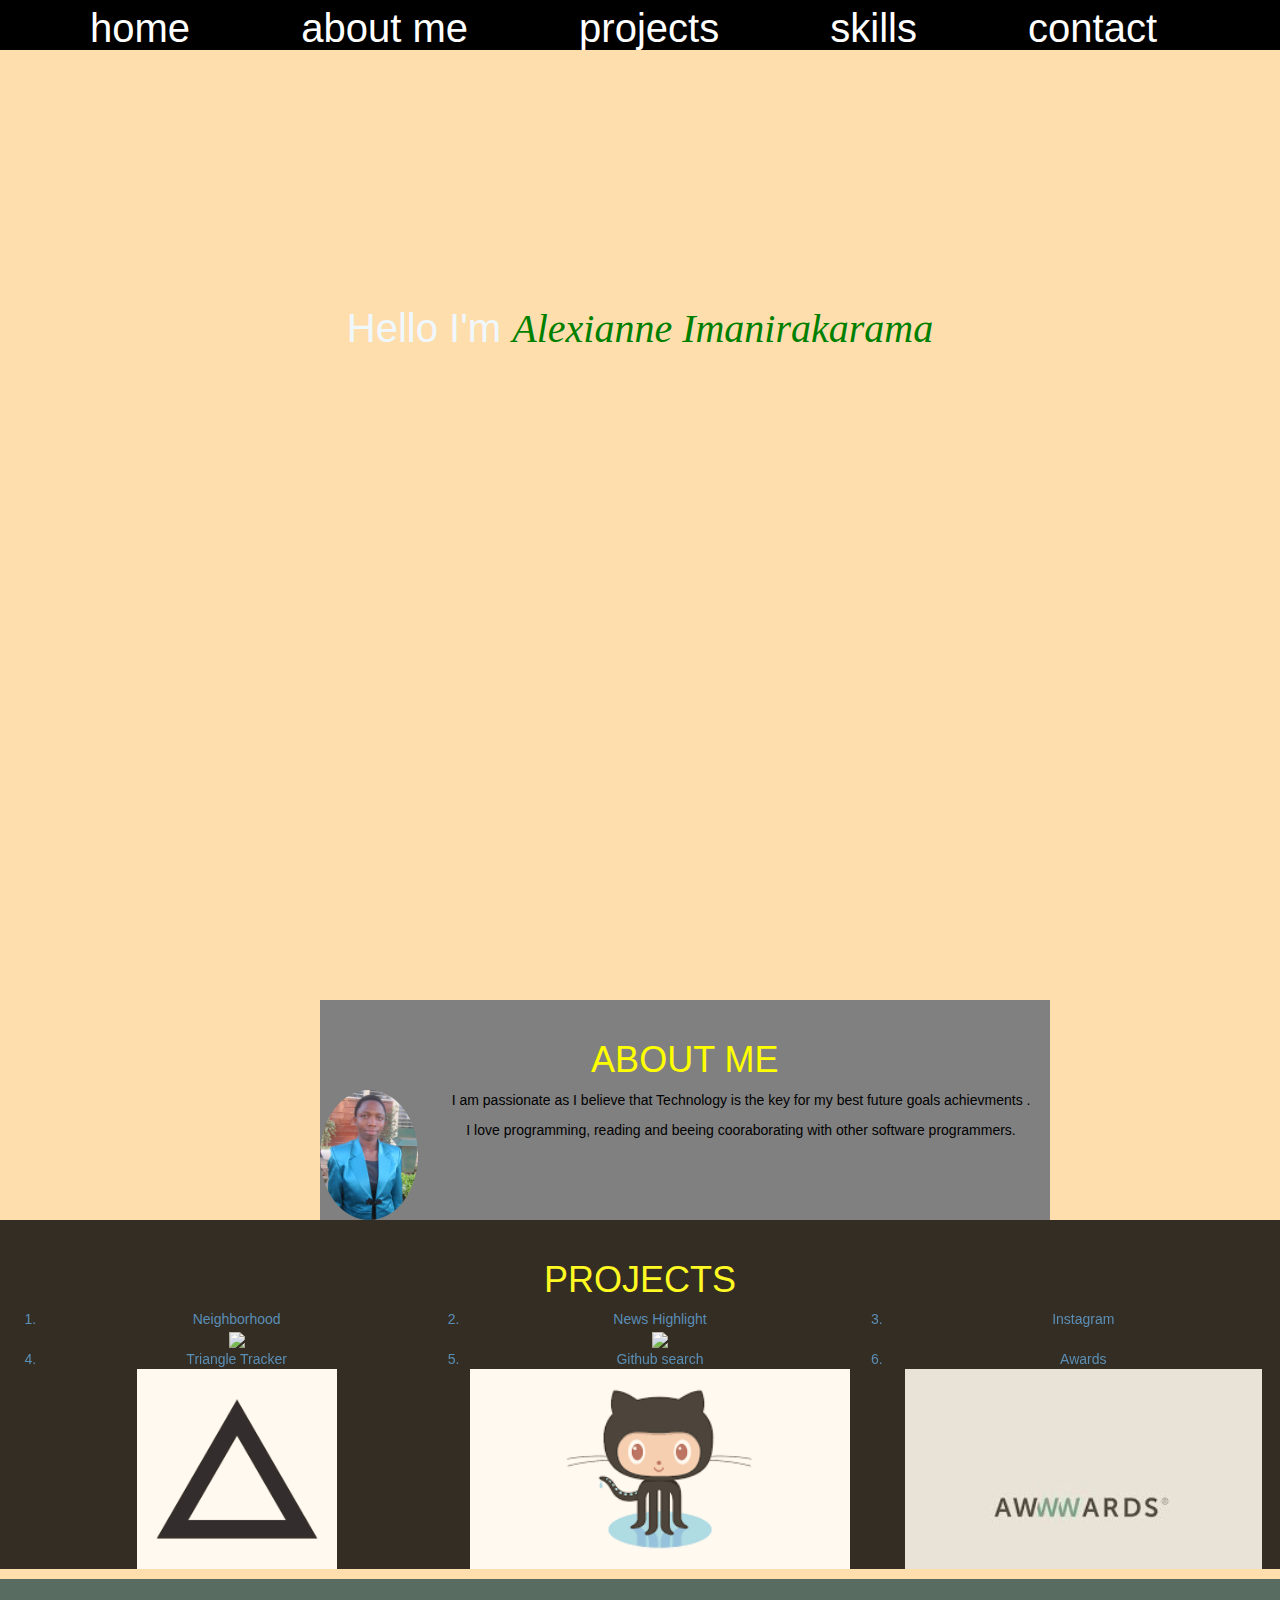
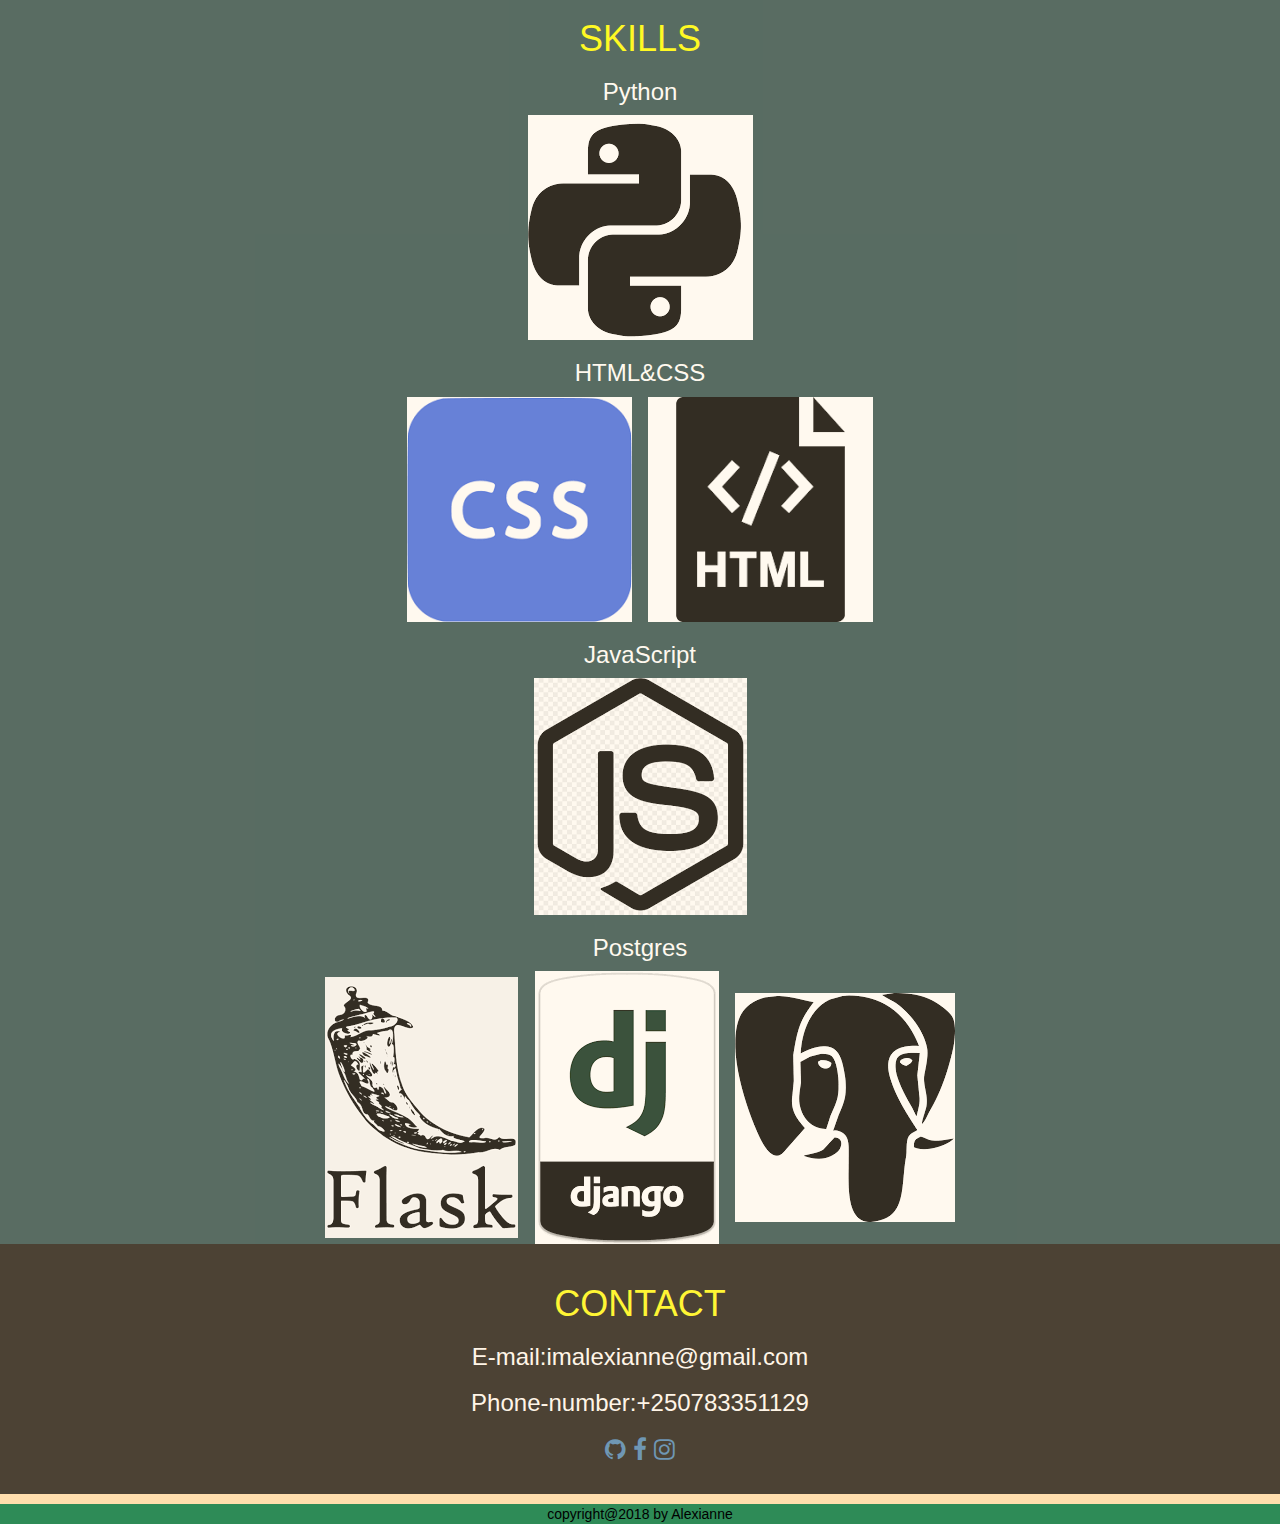
==== commit 7a66f097: "add skills" ====
--- a/index.html
+++ b/index.html
@@ -16,7 +16,7 @@
           <nav>
               <ul>
                   <li><a href="#home">home</a></li>
-                  <li><a href="#aboutme">about me</a></li>
+                  <li><a href="#about">about me</a></li>
                   <li><a href="#projects">projects</a></li>
                   <li><a href="#skills">skills</a></li>
                   <li><a href="#contact">contact</a></li>
@@ -28,11 +28,10 @@
       </div>
   
         <div id="home">
-            <p>Hi,I'm <em style="font-family: 'Courgette', cursive;color:green;">Alexianne Imanirakarama</em></p>
-            <p>I'm a software developper</p>
+            <p>Hello I'm <em style="font-family: 'Courgette', cursive;color:green;">Alexianne Imanirakarama</em></p>
+            <p></p>
         
-            <h4>My current interests/hobbies/skills</h4>
-            <p id="hobbies">Socializing, Community work, Church activities, Volunteer work, Reading, write, Computer Related activities</p>
+            
         </div>
     </div>
 
@@ -42,106 +41,80 @@
 
 
     <div id="about">
-      <h1>ABOUT</h1>
+      <h1>ABOUT ME</h1>
       <div>
-      <img height="400px;" style="border-radius:50%;float: left;" src="https://instagram.fkgl1-1.fna.fbcdn.net/vp/77fd5631f260f55328ab012a439bee21/5D558C71/t51.2885-19/s150x150/30855607_438489249909446_4873376975613329408_n.jpg?_nc_ht=instagram.fkgl1-1.fna.fbcdn.net" alt="Picture of Anabella">
+      <img height="130px;" style="border-radius:50%;float: left;" src="image/Alexianne.jpg" alt="Picture of Alexianne">
     </div>
       <div class="row" id="abo">
-            <!-- <div class="col-md-3">
-                <h4>NAME</h4>
             
-            <p>TUYISENGE Anabella<p>
-            </div> -->
       
-            <div class="col-md-3" style=>
-                 <h4 class="card card-heading">EDUCATION</h4>
+            
             
                 
-            <p>I did my primary education at Ecole Primaire Saint Agnes here in Kigali then continued to my secondary education where I did O'level at Lycee Notre dame de Citeaux and finished High school with my A'level at Lycee de Kigali.</p>
-        </div>
+            <p>I am passionate as I believe that Technology is the key for my best future goals achievments .
+
+            </p>
+       
         
-            <div class="col-md-3">
-                 <h4>INTERESTS</h4>
+            
            
         
-            <p>I love art ,I'm an art enthusiast.
-                    I also love reading, I read all kinds of of books but mostly those about psychology.
-                 I'm a food and wine enthusiast too. </p>
-                </div>
-            <div class="col-md-3">
-                <h4>EXPERIENCE</h4>
+            <p>I love programming, reading and beeing cooraborating with other software programmers. 
+                    
+             </p>
+               
            
-            <p>Web developer at Moringa school/wecode</p>
+            
        
         </div>
       </div>
     </div>
-      <div id="portfolio">
-            <div class="projectsname">
+      <!-- <div id="portfolio"> -->
+        
+            <div id="projects">
                     <h1>PROJECTS</h1>
                         <ol>
                               <div class="projects">
                                   <div class="row">
                                       <div class="col-md-4">
-     <a href="blog.html">
-        <li class="project">MeBlog</li>
-        <img height="200" src="[data-uri]" alt="">
+     <a href="https://github.com/imalexianne/Neighborhood">
+        <li class="project">Neighborhood</li></a>
+        <img height="200" src="https://www.icgov.org/sites/default/files/wysiwyg/Know%20Your%20Neighborhood%20Graphic%20-%20Final.png">
      </a>
-        <!-- <img src="images/1.png" alt="" height="200"> -->
-        <!-- <h6>MeBlog is a personal blog where I post my personal.You're free to visit,like and comment on the blog posts there</h6>
-        <h5>Me  blog was developed using: <em>Flask framework, Bootstrap </em></h5>
-        <a href="https://meblog1109.herokuapp.com/">MeBlog</a>
-        <a href="https://meblog1109.herokuapp.com/">Github repo</a> -->
+        
     </div>
     <div class="col-md-4">
-        <li class="projects">Slika</li>
-        <img height="200" src="[data-uri]" alt="">
-        <!-- <img src="images/2.png" alt="" height="200"> -->
-        <!-- <h6>Slika is a web site where I post amazing photography</h6>
-        <h5>Slika was developed using: <em>Django framework, Bootstrap </em></h5>
-        <a href="https://slika1109.herokuapp.com/">Slika</a>
-        <a href="https://meblog1109.herokuapp.com/">Github repo</a> -->
+        <a href="https://github.com/imalexianne/News-Highlight">
+        <li class="projects">News Highlight</li></a>
+        <img height="200" src="file:///home/alexianne/Pictures/news.png">
     </div>
     <div class="col-md-4">
-        <li class="projects">Citar</li>
-        <img src="https://encrypted-tbn0.gstatic.com/images?q=tbn:ANd9GcQB5HpevOaBNTjzOSbn5gCDR3pBnRqMSApg_3SA7JFpp4n_UK0REA" alt="" height="200">
-        <!-- <img src="images/3.png" alt="" height="200"> -->
-        <!-- <h6>Citar is a website where different quotes are posted and can be upvoted and downvoted</h6>
-        <h5>Citar was developed using: <em>Angular framework, Bootstrap </em></h5>
-        <a href="https://meblog1109.herokuapp.com/">Citar</a>
-        <a href="https://meblog1109.herokuapp.com/">Github repo</a> -->
+      <a href="https://github.com/imalexianne/Instagram">
+        <li class="projects">Instagram</li></a>
+        <img src="https://regionalgwflow.iah.org/files/2018/11/instagram-png.png" alt="" height="200">
+        
     </div>
     <div class="col-md-4">
-        <li class="projects">Triangle Tracker</li>
+        <a href="https://github.com/imalexianne/my-triangle-tracker/">
+        <li class="projects">Triangle Tracker</li></a>
         <img src="[data-uri]" alt="" height="200">
-        <!-- <img src="images/4.png" alt="" height="200"> -->
-
-        <!-- <h6>Triangle Tracker is a website where people can go to compare types of triangles</h6>
-        <h5>Citar was developed using: <em>Html, CSS ,JavaScript </em></h5>
-        <a href="https://meblog1109.herokuapp.com/">Triangle Tracker</a>
-        <a href="https://meblog1109.herokuapp.com/">Github repo</a> -->
+        
     </div>
 
     <div class="col-md-4">
-            <a href="git.html">
-            <li class="projects">Github search</li>
+            <a href="https://github.com/imalexianne/Request">
+            <li class="projects">Github search</li></a>
             <img src="[data-uri]" height="200" alt="">
-            </a>
             
             
-        <!-- <h5>Github serach was developed using: <em>Angular JS, Bootstrap </em></h5>
-        <a href="https://anabella1109.github.io/Github/">Github Search</a>
-        <a href="https://meblog1109.herokuapp.com/">Github repo</a> -->
             
+        
         </div>
         <div class="col-md-4">
-                <li class="projects">Les Awards</li>
+           <a href="https://github.com/imalexianne/Awards">
+                <li class="projects">Awards</li></a>
                 <img src="[data-uri]" height="200" alt="">
-                <!-- <img src="images/6.png" alt="" height="200"> -->
-                <!-- <h6>LewAwards is an Awwwards clone web app where peple can come rate different projects</h6>
-                <h5>Citar was developed using: <em>Django, Bootstrap, Postgresql</em></h5>
-                <a href="https://anabella1109.github.io/Github/">LesAwards</a>
-                <a href="https://meblog1109.herokuapp.com/">Github repo</a> -->
+                
             </div>
     </div>
     </ol>
@@ -151,7 +124,7 @@
    
 
    
-    </div>
+    <!-- </div> -->
     
 
   <div>
@@ -178,22 +151,13 @@
   <div id="contact">
     <h1>CONTACT</h1>
     <h3>E-mail:imalexianne@gmail.com</h3>
-    <h3>Want to speak to me?</h3>
-    <form>
-            First name:<br>
-            <input type="text" name="firstname"><br>
-            Last name:<br>
-            <input type="text" name="lastname"><br>
-            E-mail:<br>
-            <input type="text" name="e-mail"><br>
-            Your message:<br>
-            <input type="text" name="message" id="bigger"><br>
-            <input type="submit" value="Submit">
-    </form>
+    <h3>Phone-number:+250783351129<h3>
+
+  
     
 
       
-  </div>
+  
 
 
 
@@ -214,72 +178,15 @@
 
 
 
-        <div id="projects">
-            <h2>I created some projects like:</h2>
-              <p><strong>Triangle Tracker</strong></p>
-              
-              <img src="/home/wecode/Pictures/Triangle.png">
-              <p>This project is about making the interface logic and business logic where the interface logic is a form made by three input places where the end user have to enter three different numbers which are the three lengths of the triangle and one button where the end user click to find which type of triangle.</p>
-              <p>Link on github:<a href="https://github.com/imalexianne/my-triangle-tracker/">https://github.com/imalexianne/my-triangle-tracker</a></p>
-              <p>link on gh pages:<a href="https://https://imalexianne.github.io/my-triangle-tracker/">https://imalexianne.github.io/my-triangle-tracker</a></p> 
-              
-              <p><strong>Awards:</strong> 
-              <p>Link on github:<a href="https://github.com/imalexianne/Awards">https://github.com/imalexianne/Awards</a></p>  
-              <p>link on heroku:<a href="https://awardsapp.herokuapp.com/">https://awardsapp.herokuapp.com/</a></p>
-    
-              <p><strong>Instagram:</strong>
-              <p>Link on github:<a href="https://github.com/imalexianne/Instagram">https://github.com/imalexianne/Instagram</a></p>    
-              <p>link on heroku:<a href="https://cloneinst.herokuapp.com/">https://cloneinst.herokuapp.com/</a></p>
-    
-              <p><strong>Gallery:</strong> 
-              <p>Link on github:<a href="https://github.com/imalexianne/Gallery">https://github.com/imalexianne/Gallery</a></p> 
-              <p>Link heroku:<a href="https://imalexianne.herokuapp.com/">https://imalexianne.herokuapp.com/</a></p>
-              <p><strong>News Highlight:</strong></p>
-              
-              <img src="/home/wecode/Pictures/Newshighlight.png"> 
-              <p>Link on github:<a href="https://github.com/imalexianne/News-Highlight">https://github.com/imalexianne/News-Highlight</a></p>
-              <p>link on heroku:<a href="https://newsalexianne.herokuapp.com/">https://newsalexianne.herokuapp.com</a></p>
-          
-          </div> 
-        
-        
-      
-        <div id="skills">
-          <h2>Skills</h2>
-            dfsddddddddddddddaiofhvnnnnnnnnnnnnnnnnnsdbioghxdfghfjhgkhju,kghcjndfghfdjhg
-          </div>
-         
-          
-          <!--current adress-->
-          <div id="contact">
-            <h4>Contact</h4>
-              <ol>
-                <li>E-mail: imanirax@yahoo.fr</li>
-                <li>Tel: +250783351129/+250722251129</li>
-                <li>Place of residence: 
-                  <ul>
-                    <li>Rwanda country</li>
-                    <li>Western province</li>
-                    <li>Rulindo District</li>
-                    <li>Shyolongi sector</li>
-                  </ul>
-                </li>  
-              </ol>
-          </div>
-        
-      
-      
-      
-   
        
-      
 
     
     <div class="social">
       <a href="https://github.com/imalexianne" class="fa fa-github"></a>
       <a href="https://www.facebook.com/imanirakarama.alexianne" class="fa fa-facebook"></a>
       <a href="https://www.instagram.com/imanirakaramaalexianne/?hl=en" class="fa fa-instagram"></a>  
-    </div>              
+    </div> 
+  </div>             
   </body>
   <footer>copyright@2018 by Alexianne</footer>
 </html>--- a/css/style.css
+++ b/css/style.css
@@ -2,48 +2,19 @@
     background-image:url("https://codeinspiration.pro/wp-content/themes/theme_ci/img/ImageHero1.jpg");
     background-size: 100% 100%;
     height:1000px;
-    margin-bottom:10px;
+    
     color: aliceblue;
     font-size:40px;
     text-align: center;
-    padding-top:300px;
+    /* padding-top:30px; */
     font-family: -apple-system, BlinkMacSystemFont, 'Segoe UI', Roboto, Oxygen, Ubuntu, Cantarell, 'Open Sans', 'Helvetica Neue', sans-serif;
 }
 
 
-#section{
-  height:100%;
-  width:100%;
-  background-image:url(https://codeinspiration.pro/wp-content/themes/theme_ci/img/ImageHero1.jpg);
-    /* background-ima<div class="header">ge: url(https://encrypted-tbn0.gstatic.com/images?q=tbn:ANd9GcQOQzv6wLZZ5WgjfXl1J95irI3Px_-SPLRJhPrYNJxgn05WqN2XXQ); */
-    
-    
-    
 
-  
-  background-color: #cccccc;
-  
-  background-position: center;
-  background-repeat: no-repeat;
-  background-size: cover;
-  position: relative;
-}
-.centered{
-    position: absolute;
-    top: 50%;
-    left: 50%;
-    transform: translate(-50%, -50%);
-    margin-top:30%;
-  }
-  
-/* .me{
-    font-style: bold;
-    margin-left: 0px;
-    margin-right:300px; 
-    text-align: center;
-} */
+
 h1{
-    color:darkblue;
+    color:yellow;
 }
 
 
@@ -57,10 +28,7 @@
 .social{
     text-align:center;
 }
-/* img{
-    height:200px;
-    width:200px;
-} */
+
 body{
     background-color: darkgray;
     color:darkblue;
@@ -88,15 +56,14 @@
         color:white;
     }
     nav{
-        height: 90px;
+        height: 50px;
         background-color:black;
         text-align: left;
-        position: fixed;
-        top:5px;
+        position: fixed; 
         width:100%;
     }
     nav ul{
-        padding-top:30px;
+        padding-top:0px;
     }
     
     nav ul li{
@@ -106,7 +73,7 @@
     }
     
     nav ul li a{
-        text-transform:uppercase;
+        
         padding: 0 50px 40px 50px ;
         color:white;
         text-decoration: none;
@@ -114,94 +81,45 @@
     }
     
     nav ul li a:hover{
-        color:red;
+        color:burlywood;
     }
+    #home{
+        padding-top: 300px;
+    }
+    #projects{
+        padding-top: 20px;
+        background-color: black;
+        opacity:0.8;
+        
+    }
+   
+    #about{
+        padding-top: 20px;
+        margin-left: 25%;
+        margin-right: 18%;
+        background-color: grey;
+        font-family: 'Gill Sans', 'Gill Sans MT', Calibri, 'Trebuchet MS', sans-serif;
+        
 
-
-
-    body{
-        background-color:rgb(28, 36, 75);
-       
     }
-    input[type=text]{
-        background-color:grey;
-        color:black;
-        padding: 20px;
-        width: 40%;
-        box-shadow:2px 2px 5px black;
-        margin: 20px;
+    #skills{
+        padding-top: 20px;
+        text-align: center;
+        background-color: darkslategrey;
+        font-family: 'Gill Sans', 'Gill Sans MT', Calibri, 'Trebuchet MS', sans-serif;
+        font-size: 60px;
+        opacity:0.8;
     }
-    
-    #bigger{
-        height:160px;
-        background-color: rgb(7, 7, 41);
-        color:white;
-    }
-    
-    input[type=submit]{
-        background-color:black;
-        color: white;
-        padding-top:30px;
-        padding-bottom:30px;
-        padding-left: 20px;
-        padding-right: 20px;
-        margin-top: 30px;
-        font-family: -apple-system, BlinkMacSystemFont, 'Segoe UI', Roboto, Oxygen, Ubuntu, Cantarell, 'Open Sans', 'Helvetica Neue', sans-serif;
-        text-transform: uppercase;
-    }
-    
     #contact{
+        padding-top: 20px;
         color:white;
         background-color:black;
         opacity:0.7;
-        height: 900px;
+        height: 250px;
         font-family: 'Gill Sans', 'Gill Sans MT', Calibri, 'Trebuchet MS', sans-serif;
         text-align: center;
-        padding-top: 120px;
-    
     }
-    
-    #home{
-        background-image:url("https://images.pexels.com/photos/234527/pexels-photo-234527.jpeg?auto=compress&cs=tinysrgb&dpr=2&h=750&w=1260");
-        background-size: 100% 100%;
-        height:1000px;
-        margin-bottom:10px;
-        color: aliceblue;
-        font-size:40px;
-        text-align: center;
-        padding-top:300px;
-        font-family: -apple-system, BlinkMacSystemFont, 'Segoe UI', Roboto, Oxygen, Ubuntu, Cantarell, 'Open Sans', 'Helvetica Neue', sans-serif;
-    }
-    
-    em{
-        /* color: cornflowerblue; */
-        /* font-family: 'Courgette', cursive; */
-    }
-    
-    #about>div>div{
-        /* background-color: dodgerblue; */
-        border-radius: 50%;
-        height: 130px;
-        width: 130px;
-         margin-left: 70px;
-         position:relative;
-         top:-50px;
-          
-       
-       
-    }
-    #about>div>h4{
-        padding-top: 54px;
-        text-align: center;
-    }
-    
-    .flex1{ 
-        display: inline-flex;
-        justify-content: space-around;
-        margin-top: 200px;
-    
-    }
-    
+
     #about>p{
         font-family: Cambria, Cochin, Georgia, Times, 'Times New Roman', serif;
         font-size: 15px;
@@ -209,126 +127,12 @@
         display:inline-flex;
         justify-content: space-around;
         position:relative;
-        top:90px;
-        left:-110px;
+        top:70px;
+        /* left:-110px; */
     
         
         
     }
+
     
-    #portfolio h1,#about h1, #skills h1{
-        text-align: center;
-        margin-top:10px;
-        padding-top: 20px;
-        font-family: 'Gill Sans', 'Gill Sans MT', Calibri, 'Trebuchet MS', sans-serif;
-        font-size: 60px;
-    }
-    
-    #contact h1{
-        text-align: center;
-        font-family: 'Gill Sans', 'Gill Sans MT', Calibri, 'Trebuchet MS', sans-serif;
-        font-size: 60px;
-        padding-top: 20px;
-        
-    }
-    
-    .projects{
-        display:flex;
-        flex-direction:row;
-        justify-content: space-around;
-        padding: 1px;
-        font-size:24px;
-        color:rgb(2, 46, 63);
-    }
-    .description{
-        display:flex;
-        flex-direction:row;
-        justify-content: space-around;
-        padding: 1px;
-    }
-    .links{
-        display:flex;
-        flex-direction:row;
-        justify-content: space-around;
-        padding: 1px;
-        text-decoration-line:none;
-          
-    }
-    .links a{
-        text-decoration-line:none;
-        padding:20px;
-        opacity:0.7;
-        background-color:rgba(132, 230, 230, 0.637);
-        margin-top:100px;
-        color: rgba(17, 22, 22, 0.637);
-    }
-    .links a:hover{
-        background-color:#5088f0;
-    }
-    
-    .description{
-        margin-left:100px;
-        margin-top: 100px;
-        font-family: 'Gill Sans', 'Gill Sans MT', Calibri, 'Trebuchet MS', sans-serif;
-    }
-    
-    #last,#two{
-        text-align: center;
-        font-size: 22px;
-        margin-top: 160px;
-        
-        
-    }
-    
-    form{
-        font-style: italic;
-    }
-    
-    img{
-        /* height:300px; */
-        /* border-radius:50%; */
-        /* float:left; */
-    }
-    nav{
-        height: 90px;
-        background-color:black;
-        text-align: left;
-        position: fixed;
-        top:5px;
-        width:100%;
-    }
-    nav ul{
-        padding-top:30px;
-    }
-    
-    nav ul li{
-        display: inline-block;
-        
-        
-    }
-    
-    nav ul li a{
-        text-transform:uppercase;
-        padding: 0 50px 40px 50px ;
-        color:white;
-        text-decoration: none;
-        
-    }
-    
-    nav ul li a:hover{
-        color:red;
-    }
-    #about,#portfolio,#skills{
-        background-color: white;
-        height: 100%;
-        
-    }
-    
-    #abo{
-        margin-top: 10%;
-    }
-    
-    
-        
-    
-    +
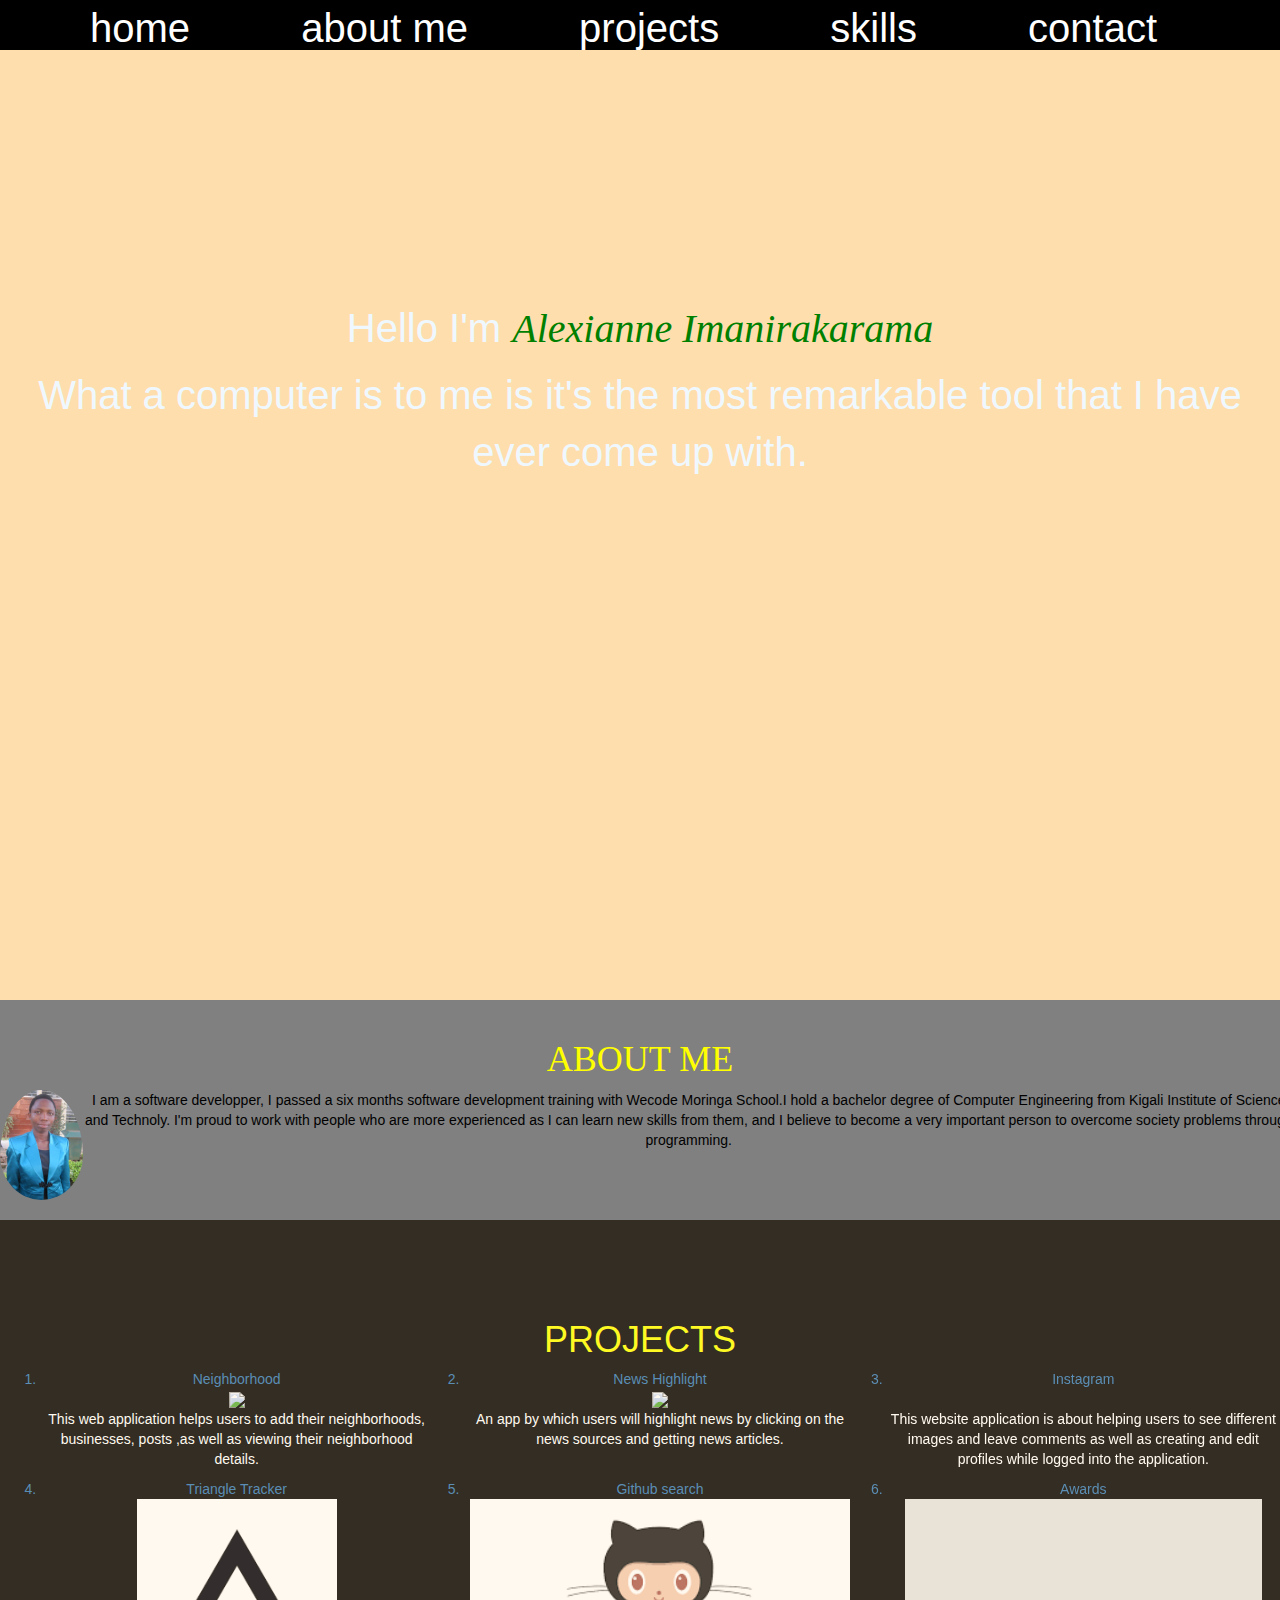
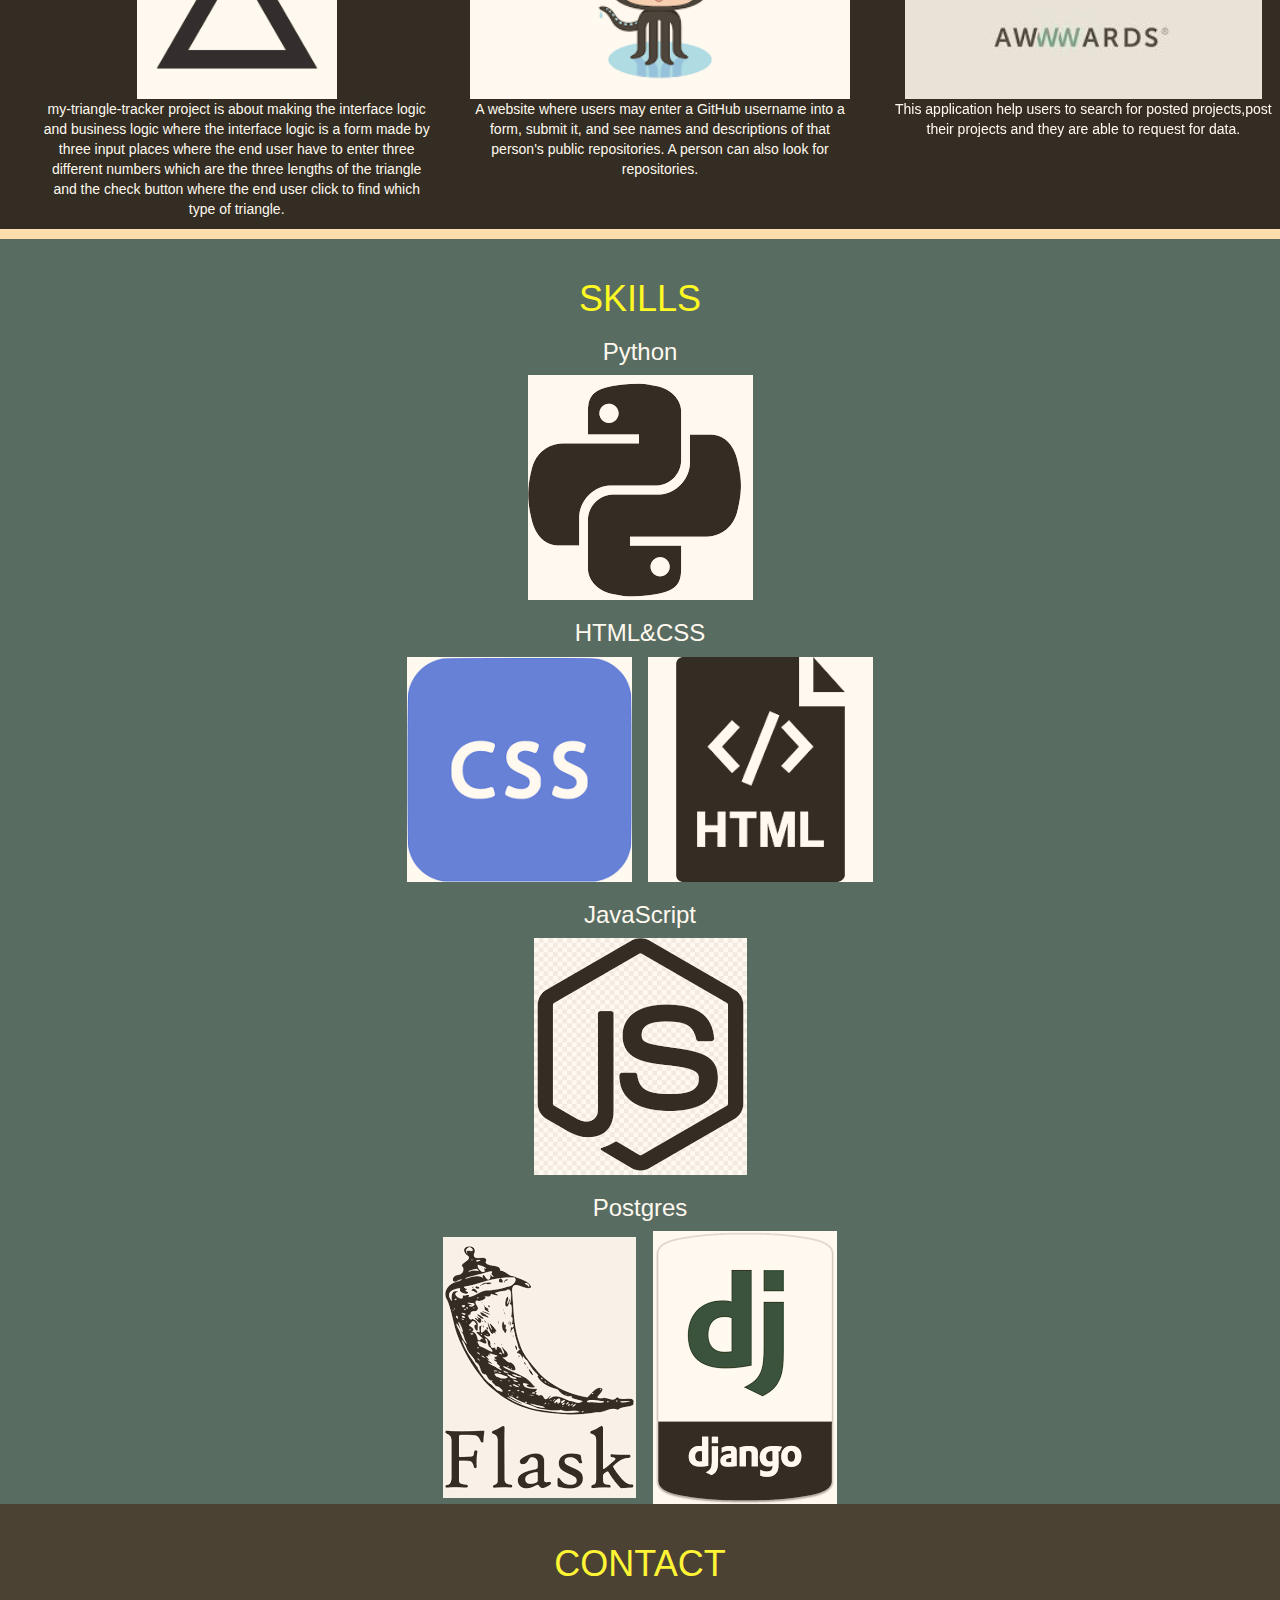
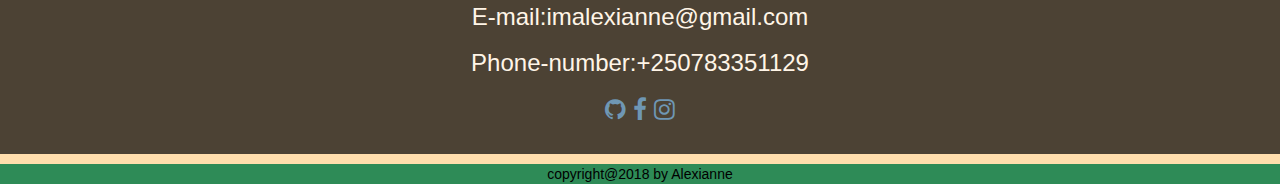
==== commit a6a093b1: "add skills" ====
--- a/index.html
+++ b/index.html
@@ -29,7 +29,7 @@
   
         <div id="home">
             <p>Hello I'm <em style="font-family: 'Courgette', cursive;color:green;">Alexianne Imanirakarama</em></p>
-            <p></p>
+            <p>What a computer is to me is it's the most remarkable tool that I have ever come up with.</p>
         
             
         </div>
@@ -43,7 +43,7 @@
     <div id="about">
       <h1>ABOUT ME</h1>
       <div>
-      <img height="130px;" style="border-radius:50%;float: left;" src="image/Alexianne.jpg" alt="Picture of Alexianne">
+      <img height="130px;" style="border-radius:70%;float: left; padding-bottom: 20px" src="image/Alexianne.jpg" alt="Picture of Alexianne">
     </div>
       <div class="row" id="abo">
             
@@ -51,18 +51,11 @@
             
             
                 
-            <p>I am passionate as I believe that Technology is the key for my best future goals achievments .
+            <p style="font-family:Arial, Helvetica, sans-serif ">I am a software developper, I passed a six months software development training with Wecode Moringa School.I hold a bachelor degree of Computer Engineering from Kigali Institute of Science and Technoly.
+              I'm proud to work with people who are more experienced as I can learn new skills from them, and I believe to become a very important person to overcome society problems through programming.
 
             </p>
-       
-        
-            
-           
-        
-            <p>I love programming, reading and beeing cooraborating with other software programmers. 
-                    
-             </p>
-               
+      
            
             
        
@@ -80,32 +73,34 @@
      <a href="https://github.com/imalexianne/Neighborhood">
         <li class="project">Neighborhood</li></a>
         <img height="200" src="https://www.icgov.org/sites/default/files/wysiwyg/Know%20Your%20Neighborhood%20Graphic%20-%20Final.png">
-     </a>
+        <p style="color:white">This web application helps users to add their neighborhoods, businesses, posts ,as well as viewing their neighborhood details.</p>
         
     </div>
     <div class="col-md-4">
         <a href="https://github.com/imalexianne/News-Highlight">
         <li class="projects">News Highlight</li></a>
         <img height="200" src="file:///home/alexianne/Pictures/news.png">
+        <p style="color:white">An app by which users will highlight news by clicking on the news sources and getting news articles.</p>
     </div>
     <div class="col-md-4">
       <a href="https://github.com/imalexianne/Instagram">
         <li class="projects">Instagram</li></a>
         <img src="https://regionalgwflow.iah.org/files/2018/11/instagram-png.png" alt="" height="200">
+        <p style="color:white">This website application is about helping users to see different images and leave comments as well as creating and edit profiles while logged into the application.</p>
         
     </div>
     <div class="col-md-4">
         <a href="https://github.com/imalexianne/my-triangle-tracker/">
         <li class="projects">Triangle Tracker</li></a>
         <img src="[data-uri]" alt="" height="200">
-        
+        <p style="color:white">my-triangle-tracker project is about making the interface logic and business logic where the interface logic is a form made by three input places where the end user have to enter three different numbers which are the three lengths of the triangle and the check button where the end user click to find which type of triangle.</p>
     </div>
 
     <div class="col-md-4">
             <a href="https://github.com/imalexianne/Request">
             <li class="projects">Github search</li></a>
             <img src="[data-uri]" height="200" alt="">
-            
+            <p style="color:white">A website where users may enter a GitHub username into a form, submit it, and see names and descriptions of that person's public repositories. A person can also look for repositories.</p>
             
             
         
@@ -114,7 +109,7 @@
            <a href="https://github.com/imalexianne/Awards">
                 <li class="projects">Awards</li></a>
                 <img src="[data-uri]" height="200" alt="">
-                
+                <p style="color:white">This application help users to search for posted projects,post their projects and they are able to request for data.</p>
             </div>
     </div>
     </ol>
@@ -133,7 +128,7 @@
 <div id="skills">
 
 <h1>SKILLS</h1>
-<center><div>
+<div>
  <h3>Python</h3>
  <img src="[data-uri]" alt="">
  <h3>HTML&CSS</h3>
@@ -144,8 +139,8 @@
  <h3>Postgres</h3>
  <img src="[data-uri]" alt="">
  <img src="[data-uri]" alt="">
- <img src="[data-uri]" alt="">
-</div></center>
+ <!-- <img src="[data-uri]" alt=""> -->
+</div>
  
 </div>
   <div id="contact">
--- a/css/style.css
+++ b/css/style.css
@@ -87,7 +87,7 @@
         padding-top: 300px;
     }
     #projects{
-        padding-top: 20px;
+        padding-top: 80px;
         background-color: black;
         opacity:0.8;
         
@@ -95,16 +95,16 @@
    
     #about{
         padding-top: 20px;
-        margin-left: 25%;
-        margin-right: 18%;
+        /* margin-left: 20%; */
+        /* margin-right: 18%; */
         background-color: grey;
-        font-family: 'Gill Sans', 'Gill Sans MT', Calibri, 'Trebuchet MS', sans-serif;
+        font-family: Cambria, Cochin, Georgia, Times, 'Times New Roman', serif;
         
 
     }
     #skills{
         padding-top: 20px;
-        text-align: center;
+        /* text-align: center; */
         background-color: darkslategrey;
         font-family: 'Gill Sans', 'Gill Sans MT', Calibri, 'Trebuchet MS', sans-serif;
         font-size: 60px;
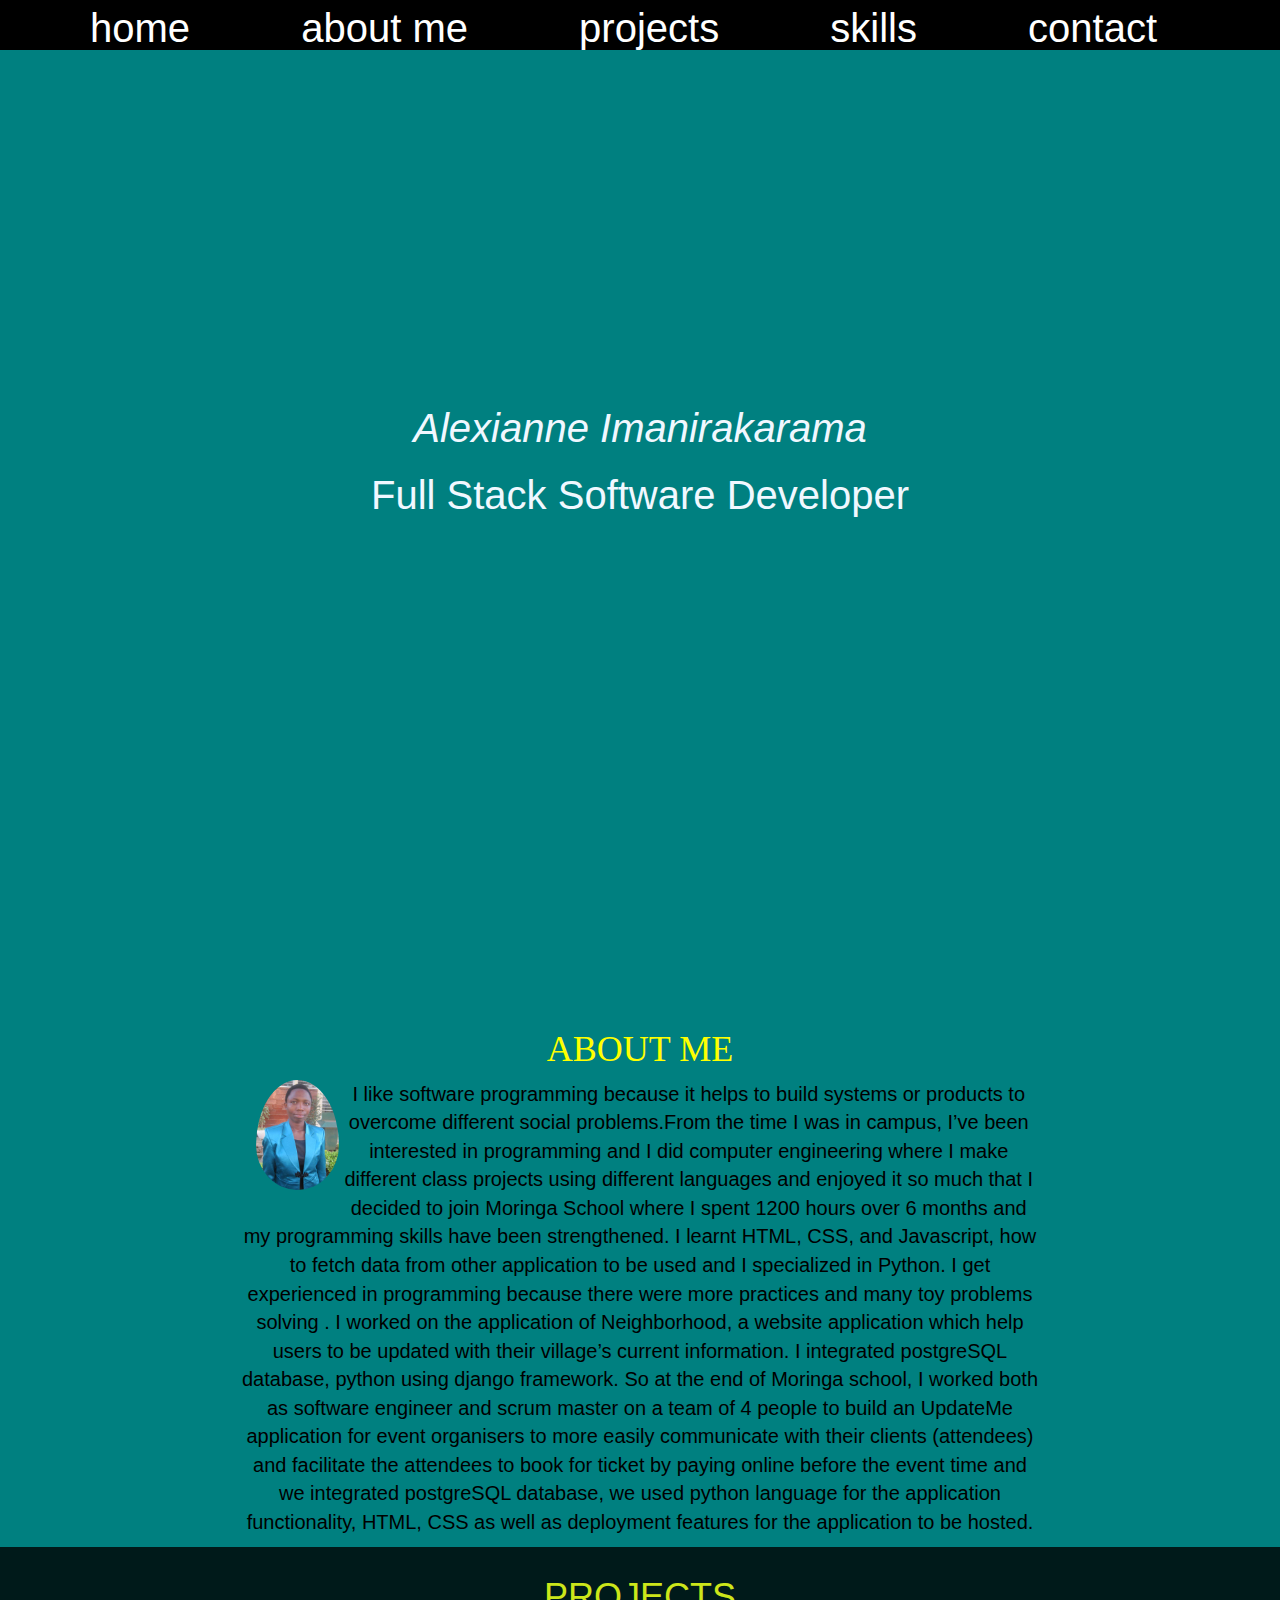
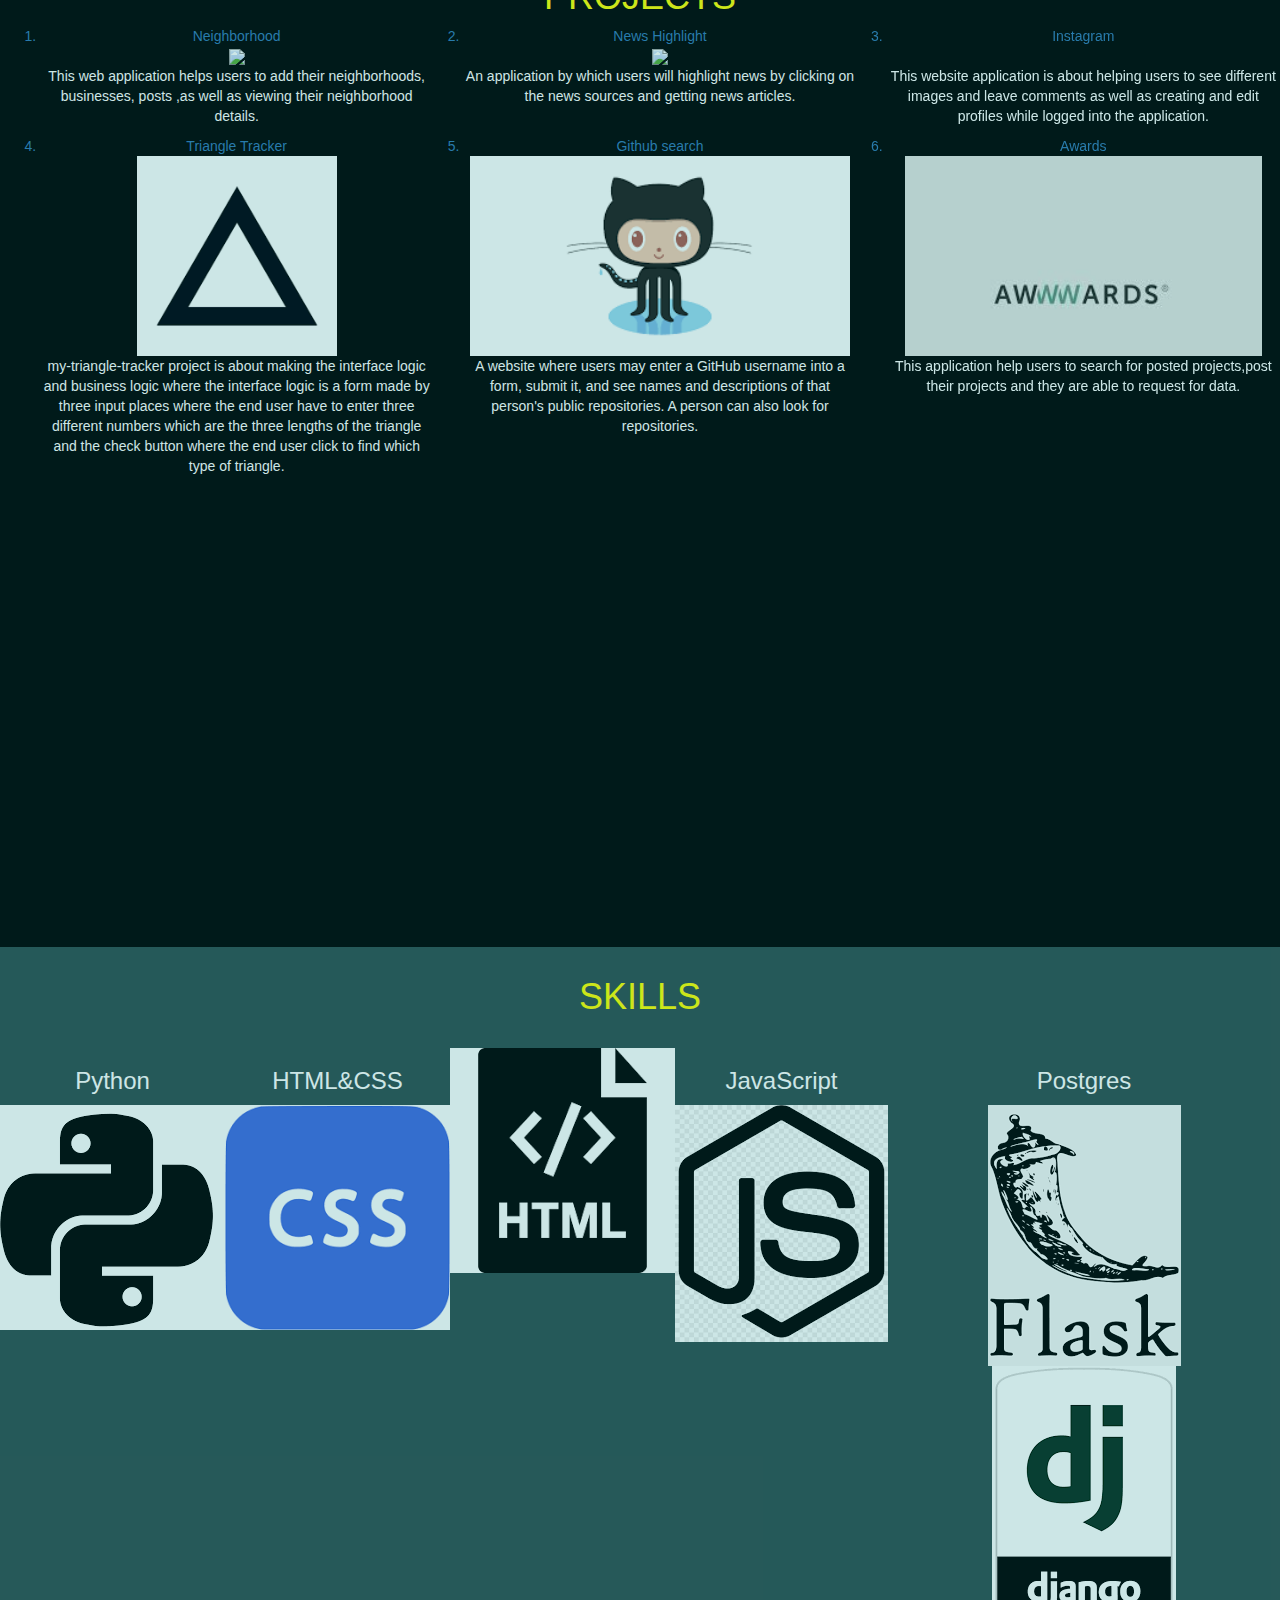
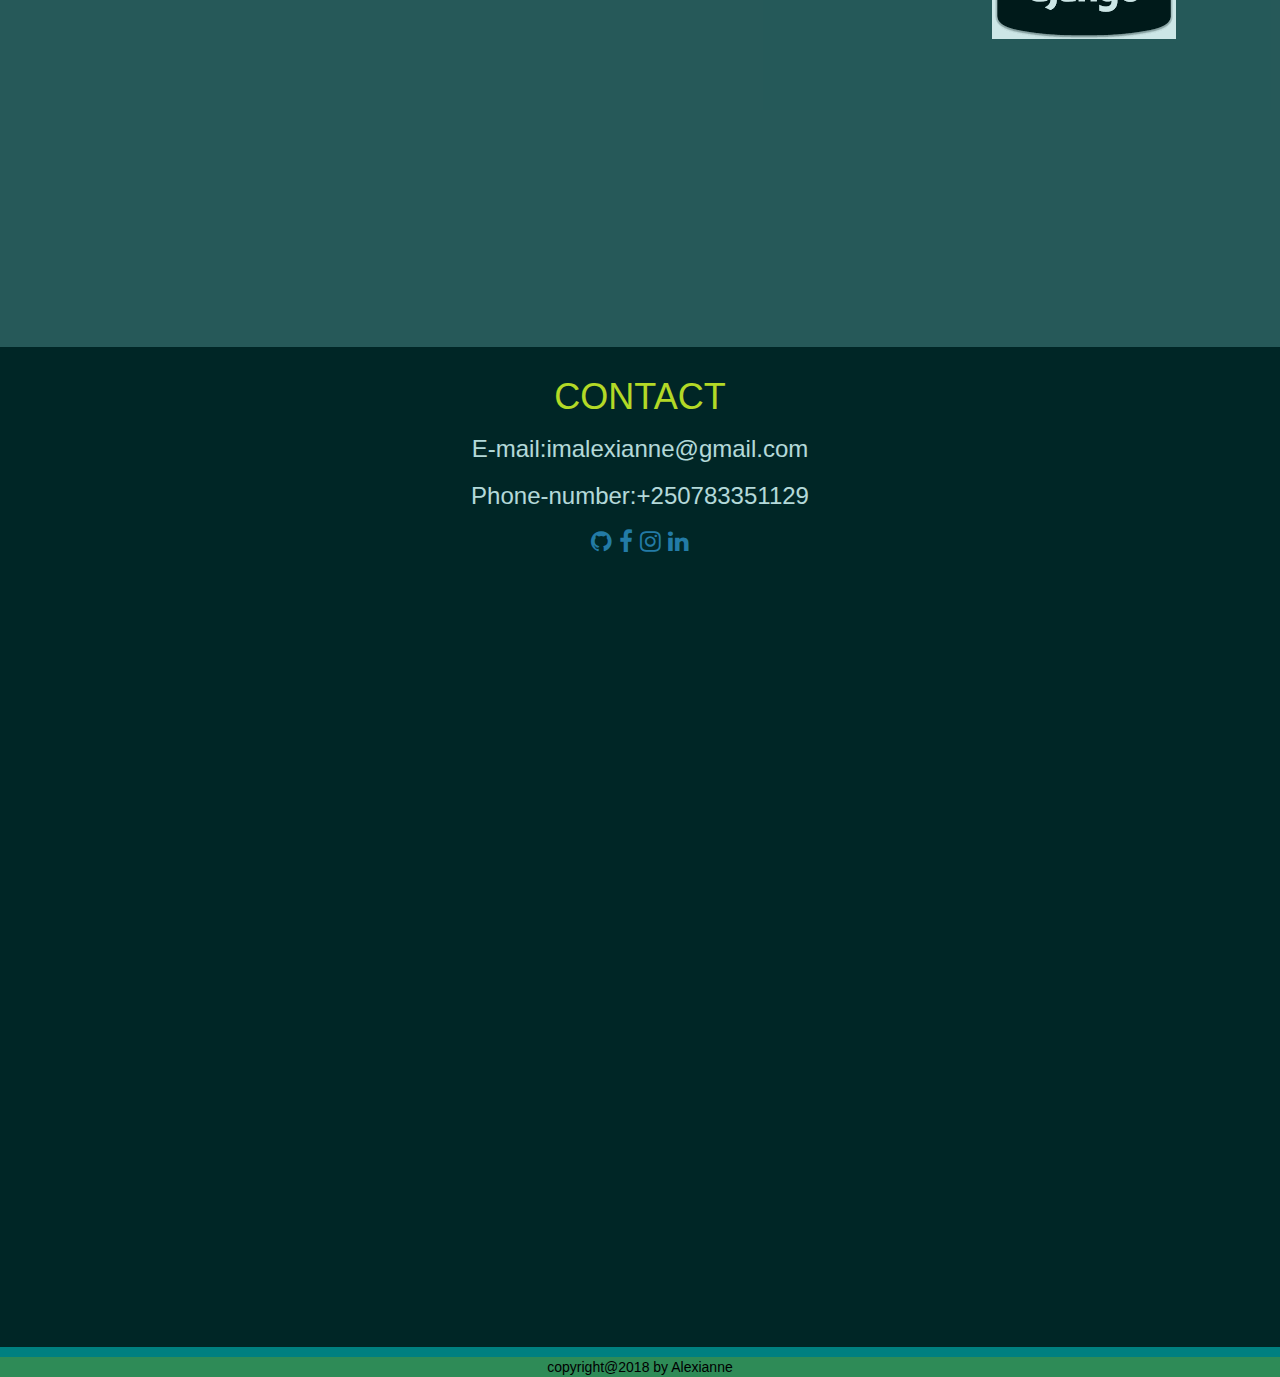
==== commit ddbcbafd: "add styles" ====
--- a/index.html
+++ b/index.html
@@ -15,11 +15,11 @@
       <div id="navig">
           <nav>
               <ul>
-                  <li><a href="#home">home</a></li>
-                  <li><a href="#about">about me</a></li>
-                  <li><a href="#projects">projects</a></li>
-                  <li><a href="#skills">skills</a></li>
-                  <li><a href="#contact">contact</a></li>
+                  <li><a href="home.html">home</a></li>
+                  <li><a href="about.html">about me</a></li>
+                  <li><a href="projects.html">projects</a></li>
+                  <li><a href="skills.html">skills</a></li>
+                  <li><a href="contact.html">contact</a></li>
                   
               </ul>
                
@@ -28,8 +28,8 @@
       </div>
   
         <div id="home">
-            <p>Hello I'm <em style="font-family: 'Courgette', cursive;color:green;">Alexianne Imanirakarama</em></p>
-            <p>What a computer is to me is it's the most remarkable tool that I have ever come up with.</p>
+            <p><em style="font-family: 'Courgette',">Alexianne Imanirakarama</em></p>
+            <p>Full Stack Software Developer</p>
         
             
         </div>
@@ -51,8 +51,7 @@
             
             
                 
-            <p style="font-family:Arial, Helvetica, sans-serif ">I am a software developper, I passed a six months software development training with Wecode Moringa School.I hold a bachelor degree of Computer Engineering from Kigali Institute of Science and Technoly.
-              I'm proud to work with people who are more experienced as I can learn new skills from them, and I believe to become a very important person to overcome society problems through programming.
+            <p style="font-family:Arial, Helvetica, sans-serif ">I like software programming because it helps to build systems or products to overcome different social problems.From the time I was in campus, I’ve been interested in programming and I did computer engineering where I make different class projects using different languages and enjoyed it so much that I decided to join Moringa School where I spent 1200 hours over 6 months and my programming skills have been strengthened. I learnt HTML, CSS, and Javascript, how to fetch data from other application to be used and I specialized in Python. I get experienced in programming because there were more practices and many toy problems solving . I worked on the application of Neighborhood, a website application which help  users to be updated with their village’s current information. I integrated postgreSQL database, python using django framework. So at the end of Moringa school, I worked both as software engineer and scrum master on a team of 4 people to build an UpdateMe application for event organisers to more easily communicate with their clients (attendees) and facilitate the attendees to book for ticket by paying online before the event time and we integrated postgreSQL database, we used python language for the application functionality, HTML, CSS as well as deployment features for the application to be hosted. 
 
             </p>
       
@@ -61,7 +60,7 @@
        
         </div>
       </div>
-    </div>
+    </div> 
       <!-- <div id="portfolio"> -->
         
             <div id="projects">
@@ -80,7 +79,7 @@
         <a href="https://github.com/imalexianne/News-Highlight">
         <li class="projects">News Highlight</li></a>
         <img height="200" src="file:///home/alexianne/Pictures/news.png">
-        <p style="color:white">An app by which users will highlight news by clicking on the news sources and getting news articles.</p>
+        <p style="color:white">An application by which users will highlight news by clicking on the news sources and getting news articles.</p>
     </div>
     <div class="col-md-4">
       <a href="https://github.com/imalexianne/Instagram">
@@ -128,18 +127,28 @@
 <div id="skills">
 
 <h1>SKILLS</h1>
-<div>
+<div id="all">
+<div id="py">
  <h3>Python</h3>
  <img src="[data-uri]" alt="">
+</div>
+<div id="ht">
  <h3>HTML&CSS</h3>
  <img src="[data-uri]" alt="">
+ </div>
+ <div id="cs">
  <img src="[data-uri]" alt="">
+ </div>
+ <div id="js">
  <h3>JavaScript</h3>
  <img src="[data-uri]" alt="">
+ </div>
+ <div ps>
  <h3>Postgres</h3>
  <img src="[data-uri]" alt="">
  <img src="[data-uri]" alt="">
  <!-- <img src="[data-uri]" alt=""> -->
+</div>
 </div>
  
 </div>
@@ -179,9 +188,11 @@
     <div class="social">
       <a href="https://github.com/imalexianne" class="fa fa-github"></a>
       <a href="https://www.facebook.com/imanirakarama.alexianne" class="fa fa-facebook"></a>
-      <a href="https://www.instagram.com/imanirakaramaalexianne/?hl=en" class="fa fa-instagram"></a>  
+      <a href="https://www.instagram.com/imanirakaramaalexianne/?hl=en" class="fa fa-instagram"></a>
+      <a href="https://www.linkedin.com/in/alexianne-imanirakarama-9a3583182/" class="fa fa-linkedin"></a>
+
     </div> 
   </div>             
   </body>
-  <footer>copyright@2018 by Alexianne</footer>
+  <footer>copyright@2018 by Alexianne</footer> 
 </html>--- a/css/style.css
+++ b/css/style.css
@@ -9,12 +9,58 @@
     /* padding-top:30px; */
     font-family: -apple-system, BlinkMacSystemFont, 'Segoe UI', Roboto, Oxygen, Ubuntu, Cantarell, 'Open Sans', 'Helvetica Neue', sans-serif;
 }
+#pr{
+    /* background-size: 100% 100%; */
+    height:50px;
+    
+    color: aliceblue;
+    font-size:40px;
+    text-align: center;
+    /* padding-top:30px; */
+    font-family: -apple-system, BlinkMacSystemFont, 'Segoe UI', Roboto, Oxygen, Ubuntu, Cantarell, 'Open Sans', 'Helvetica Neue', sans-serif;
+}
 
+#aba{
+    /* background-size: 100% 100%; */
+    height:50px;
+    
+    color: aliceblue;
+    font-size:40px;
+    text-align: center;
+    /* padding-top:30px; */
+    font-family: -apple-system, BlinkMacSystemFont, 'Segoe UI', Roboto, Oxygen, Ubuntu, Cantarell, 'Open Sans', 'Helvetica Neue', sans-serif;
+}
+
+#sk{
+    /* background-size: 100% 100%; */
+    height:50px;
+    
+    color: aliceblue;
+    font-size:40px;
+    text-align: center;
+    /* padding-top:30px; */
+    font-family: -apple-system, BlinkMacSystemFont, 'Segoe UI', Roboto, Oxygen, Ubuntu, Cantarell, 'Open Sans', 'Helvetica Neue', sans-serif;
+}
+
+
+#con{
+    /* background-size: 100% 100%; */
+    height:50px;
+    
+    color: aliceblue;
+    font-size:40px;
+    text-align: center;
+    /* padding-top:30px; */
+    font-family: -apple-system, BlinkMacSystemFont, 'Segoe UI', Roboto, Oxygen, Ubuntu, Cantarell, 'Open Sans', 'Helvetica Neue', sans-serif;
+}
 
 
 
 h1{
     color:yellow;
+}
+#all{
+    display: inline-flex;
 }
 
 
@@ -35,7 +81,7 @@
 }
 @media screen and (min-width: 900px) {
     body {
-        background-color: navajowhite;
+        background-color: teal;
         color: black;
         text-align:center; 
     }
@@ -84,40 +130,51 @@
         color:burlywood;
     }
     #home{
-        padding-top: 300px;
+        padding-top: 400px;
     }
     #projects{
-        padding-top: 80px;
+        padding-top: 10px;
         background-color: black;
         opacity:0.8;
+        background-size: 100% 100%;
+        height:1000px;
         
     }
    
     #about{
-        padding-top: 20px;
-        /* margin-left: 20%; */
-        /* margin-right: 18%; */
-        background-color: grey;
+        /* margin-top: 10%; */
+        padding-top: 10px;
+        margin-left: 20%; 
+        margin-right: 20%;
+        font-size:20px; 
+        height: vh;
+        /* background-color: grey; */
         font-family: Cambria, Cochin, Georgia, Times, 'Times New Roman', serif;
         
 
     }
     #skills{
-        padding-top: 20px;
+        padding-top: 10px; 
         /* text-align: center; */
         background-color: darkslategrey;
         font-family: 'Gill Sans', 'Gill Sans MT', Calibri, 'Trebuchet MS', sans-serif;
         font-size: 60px;
         opacity:0.8;
+        background-size: 100% 100%;
+        height:1000px;
+        /* margin-top: 2%; */
     }
     #contact{
-        padding-top: 20px;
+        /* margin-top:20px; */
+        padding-top: 10px;
         color:white;
         background-color:black;
         opacity:0.7;
-        height: 250px;
+        
         font-family: 'Gill Sans', 'Gill Sans MT', Calibri, 'Trebuchet MS', sans-serif;
         text-align: center;
+        background-size: 100% 100%;
+        height:1000px;
     }
 
     #about>p{
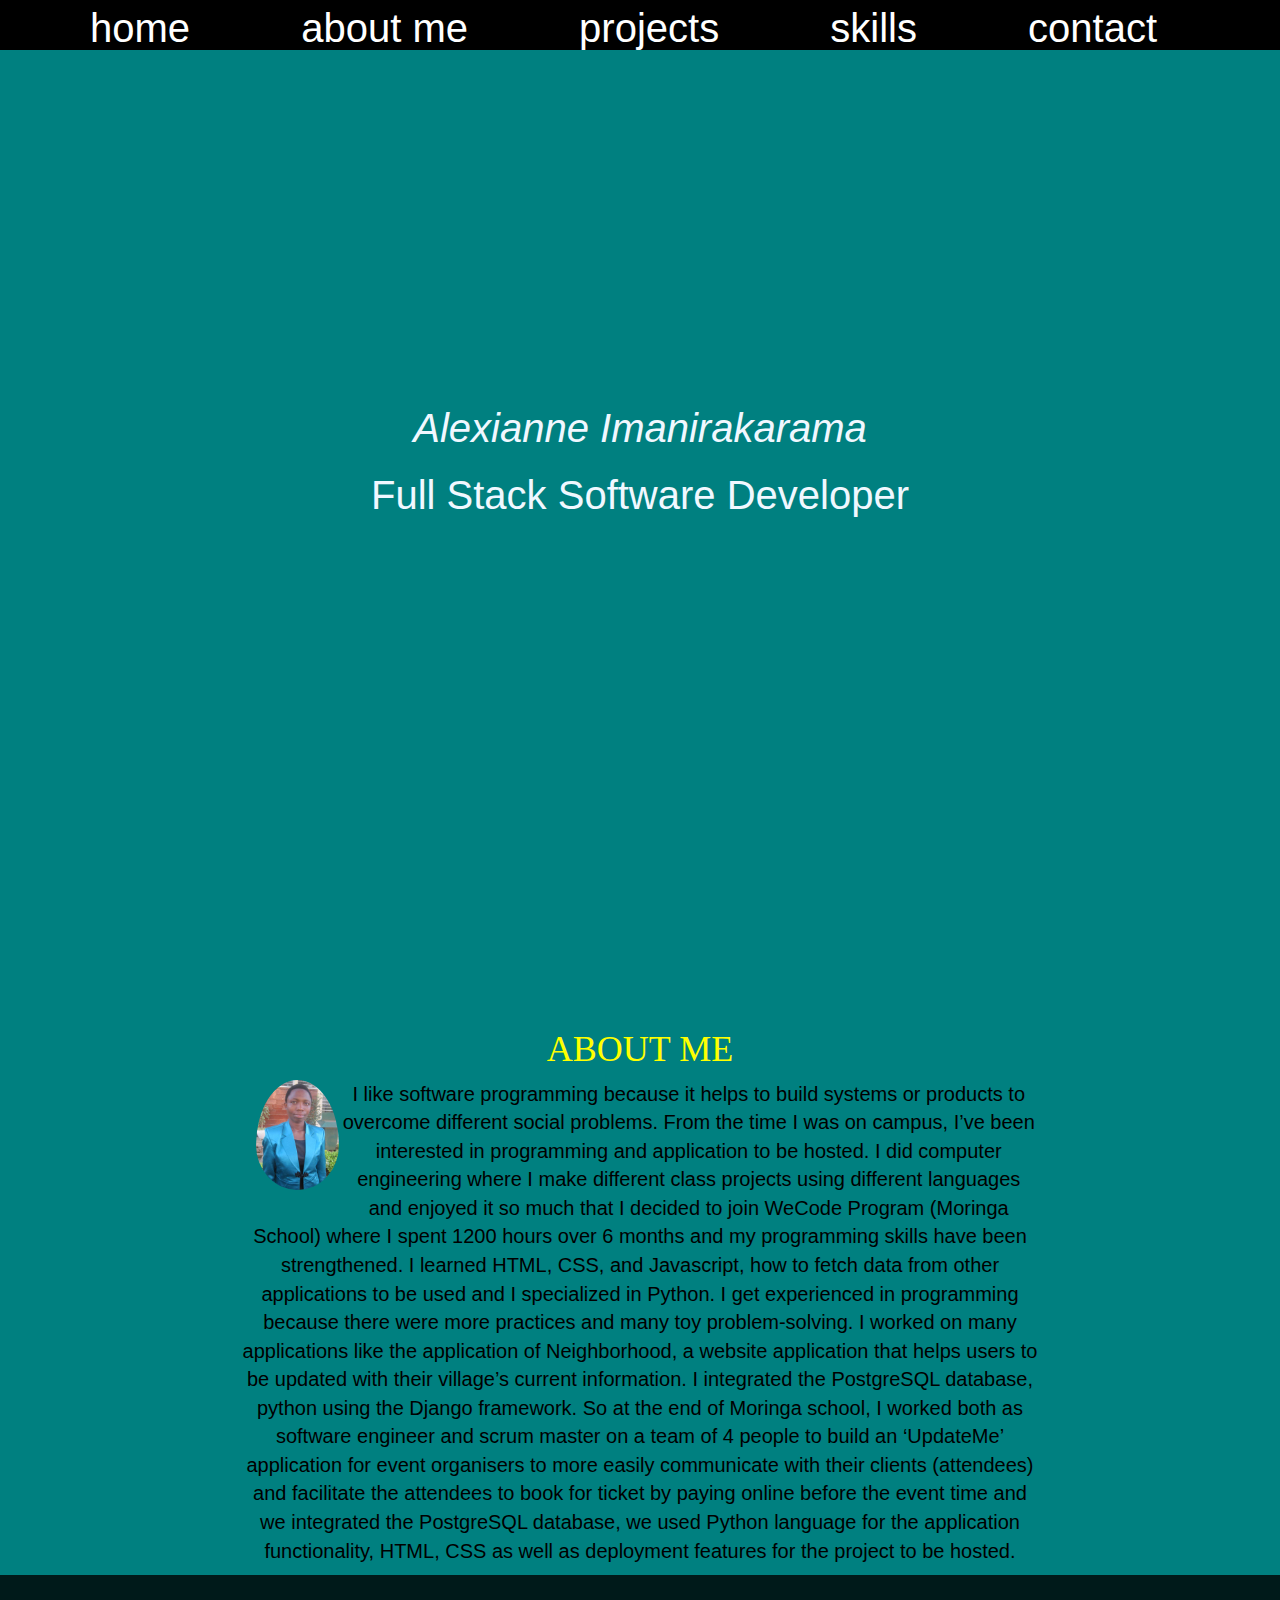
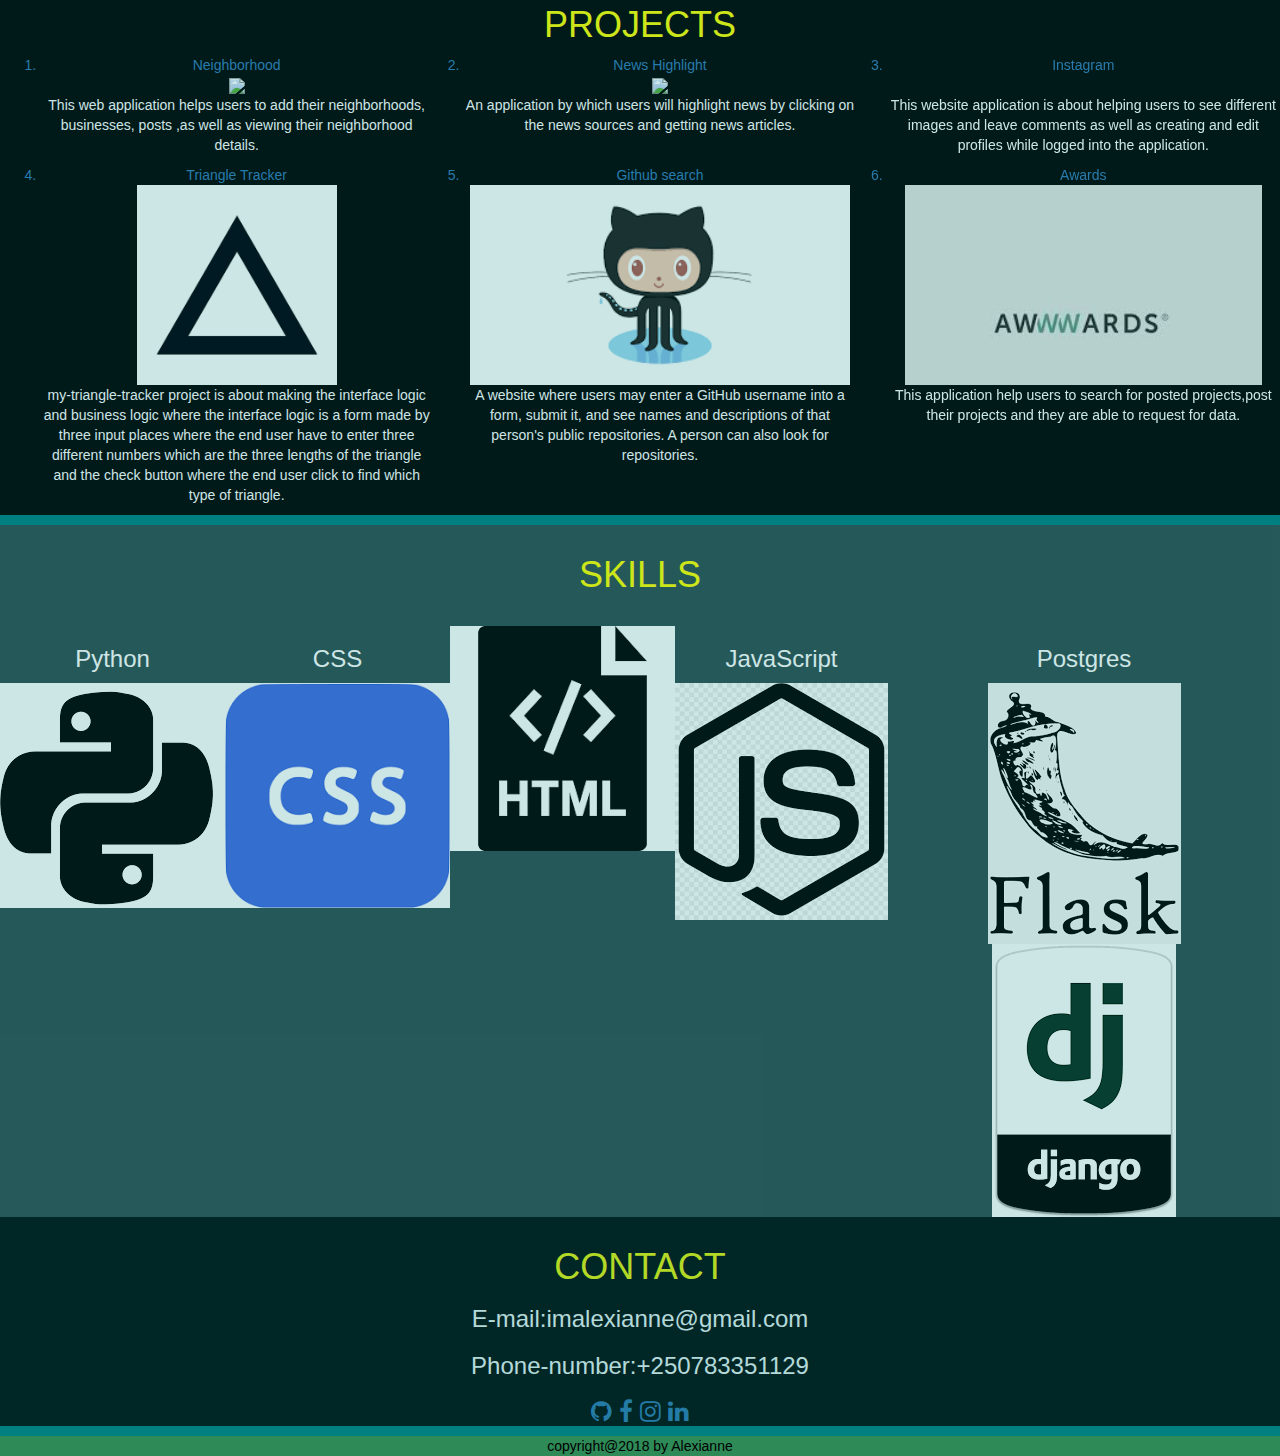
==== commit 7d61650a: "change about me" ====
--- a/index.html
+++ b/index.html
@@ -51,7 +51,8 @@
             
             
                 
-            <p style="font-family:Arial, Helvetica, sans-serif ">I like software programming because it helps to build systems or products to overcome different social problems.From the time I was in campus, I’ve been interested in programming and I did computer engineering where I make different class projects using different languages and enjoyed it so much that I decided to join Moringa School where I spent 1200 hours over 6 months and my programming skills have been strengthened. I learnt HTML, CSS, and Javascript, how to fetch data from other application to be used and I specialized in Python. I get experienced in programming because there were more practices and many toy problems solving . I worked on the application of Neighborhood, a website application which help  users to be updated with their village’s current information. I integrated postgreSQL database, python using django framework. So at the end of Moringa school, I worked both as software engineer and scrum master on a team of 4 people to build an UpdateMe application for event organisers to more easily communicate with their clients (attendees) and facilitate the attendees to book for ticket by paying online before the event time and we integrated postgreSQL database, we used python language for the application functionality, HTML, CSS as well as deployment features for the application to be hosted. 
+            <p style="font-family:Arial, Helvetica, sans-serif ">I like software programming because it helps to build systems or products to overcome different social problems. From the time I was on campus, I’ve been interested in programming and application to be hosted. I did computer engineering where I make different class projects using different languages and enjoyed it so much that I decided to join WeCode Program (Moringa School) where I spent 1200 hours over 6 months and my programming skills have been strengthened. I learned HTML, CSS, and Javascript, how to fetch data from other applications to be used and I specialized in Python. I get experienced in programming because there were more practices and many toy problem-solving. I worked on many applications like the application of Neighborhood, a website application that helps users to be updated with their village’s current information. I integrated the PostgreSQL database, python using the Django framework. So at the end of Moringa school, I worked both as software engineer and scrum master on a team of 4 people to build an ‘UpdateMe’ application for event organisers to more easily communicate with their clients (attendees) and facilitate the attendees to book for ticket by paying online before the event time and we integrated the PostgreSQL database, we used Python language for the application functionality, HTML, CSS as well as deployment features for the project to be hosted.
+
 
             </p>
       
@@ -131,18 +132,18 @@
 <div id="py">
  <h3>Python</h3>
  <img src="[data-uri]" alt="">
-</div>
+</div><br>
 <div id="ht">
- <h3>HTML&CSS</h3>
+ <h3>CSS</h3>
  <img src="[data-uri]" alt="">
- </div>
+ </div><br>
  <div id="cs">
  <img src="[data-uri]" alt="">
- </div>
+ </div><br>
  <div id="js">
  <h3>JavaScript</h3>
  <img src="[data-uri]" alt="">
- </div>
+ </div><br>
  <div ps>
  <h3>Postgres</h3>
  <img src="[data-uri]" alt="">
--- a/css/style.css
+++ b/css/style.css
@@ -136,9 +136,9 @@
         padding-top: 10px;
         background-color: black;
         opacity:0.8;
-        background-size: 100% 100%;
+        /* background-size: 100% 100%;
         height:1000px;
-        
+         */
     }
    
     #about{
@@ -160,8 +160,8 @@
         font-family: 'Gill Sans', 'Gill Sans MT', Calibri, 'Trebuchet MS', sans-serif;
         font-size: 60px;
         opacity:0.8;
-        background-size: 100% 100%;
-        height:1000px;
+        /* background-size: 100% 100%;
+        height:1000px; */
         /* margin-top: 2%; */
     }
     #contact{
@@ -173,8 +173,8 @@
         
         font-family: 'Gill Sans', 'Gill Sans MT', Calibri, 'Trebuchet MS', sans-serif;
         text-align: center;
-        background-size: 100% 100%;
-        height:1000px;
+        /* background-size: 100% 100%;
+        height:1000px; */
     }
 
     #about>p{
